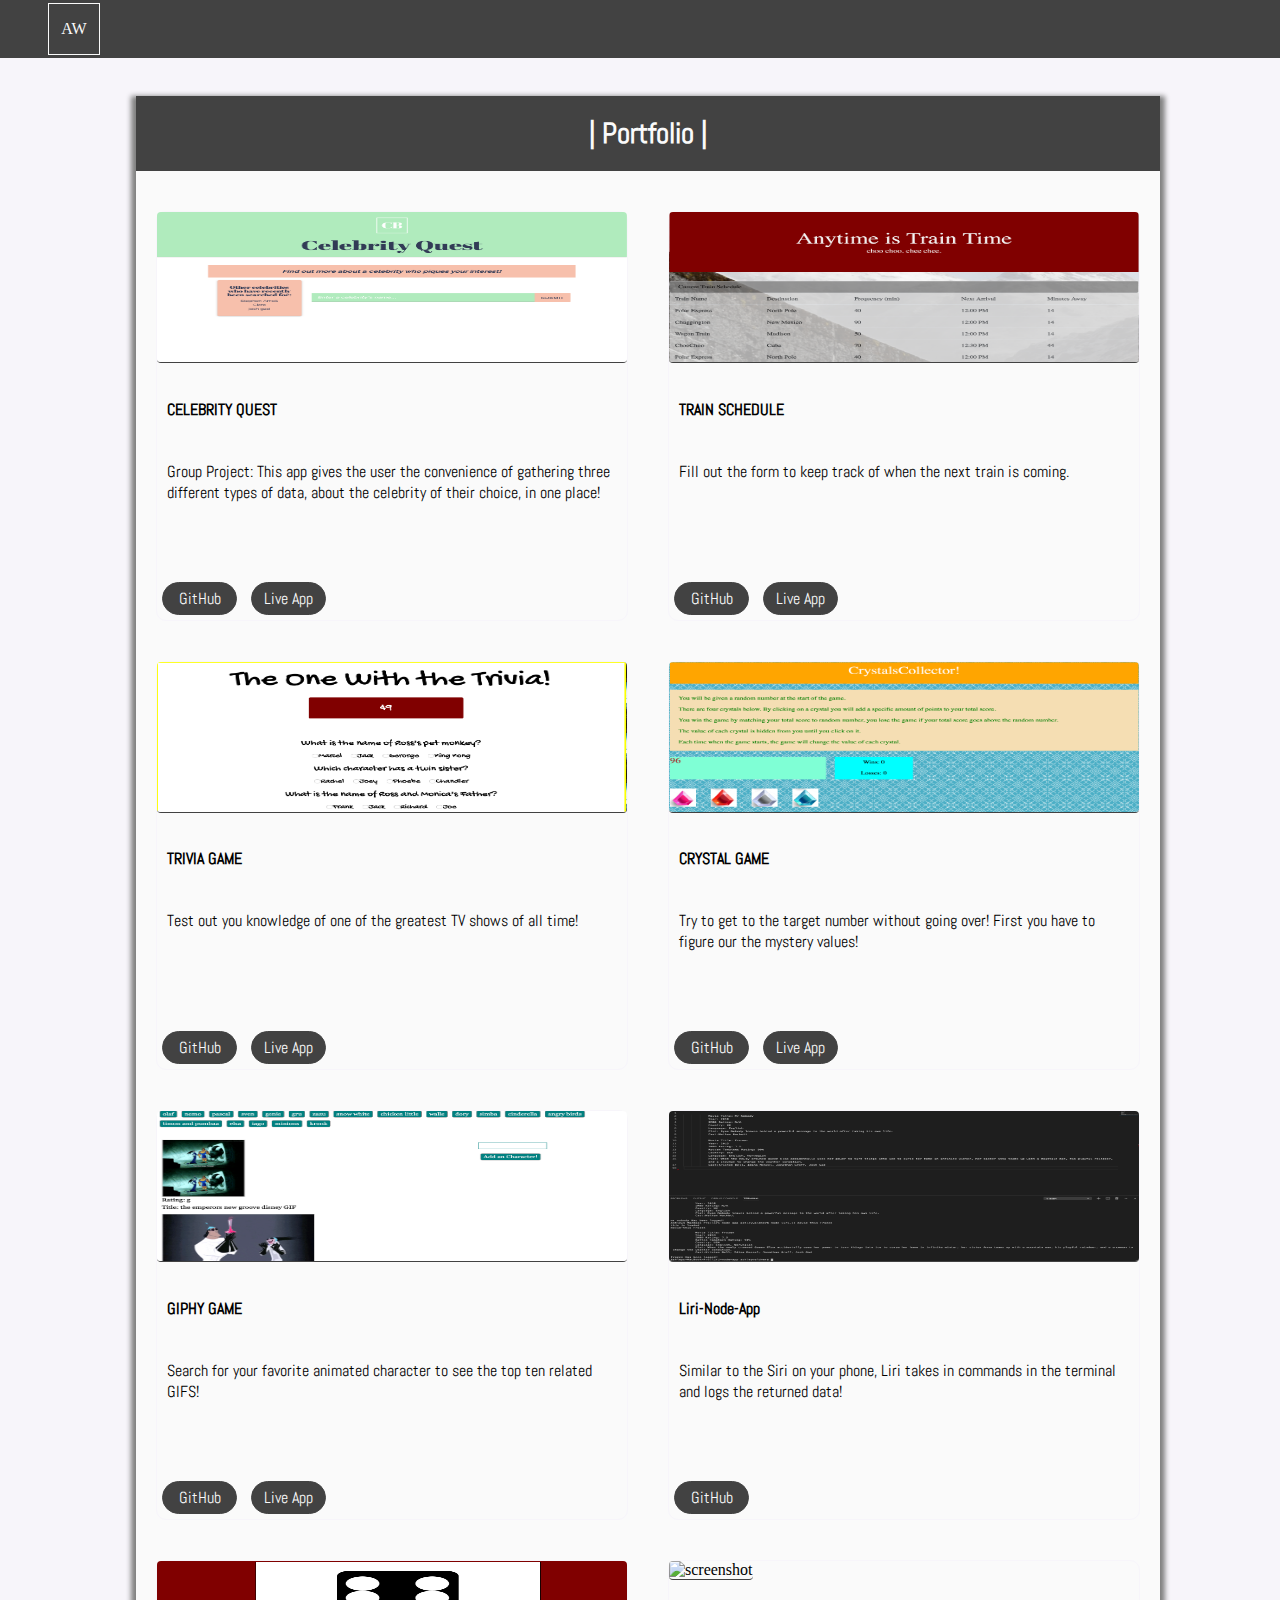
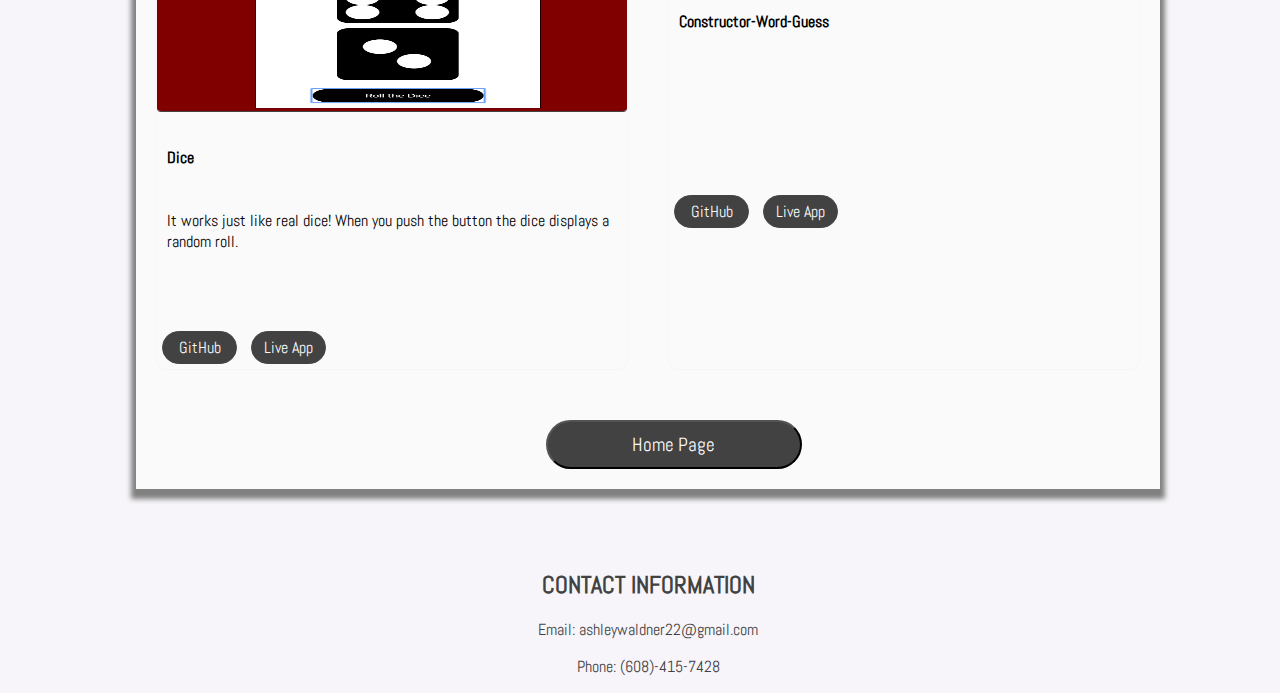
==== portfolio.html @ 5b079791 "add dice game and word guess game to portfolio" ====
<!DOCTYPE html>
<html lang="en">
<head>
    <meta charset="UTF-8">
    <meta name="viewport" content="width=device-width, initial-scale=1.0">
    <link href="https://fonts.googleapis.com/css2?family=Abel&display=swap" rel="stylesheet">
    <link rel="stylesheet" href="assets/css/mediaQuerey.css">
    <link rel="stylesheet" href="assets/css/style.css">
    <title>AW Web Desgin-Portfolio</title>
</head>
<body>
    <div id="header">
        <div id="nav">
            <div id="logo"><p>AW</p></div>
        </div>
    </div>

    <div id="main-sec">
        <div id="label-section">
            <h3>| Portfolio |</h3>
        </div>
        <div id="portfolio-section1">
            <div id="project">
                <img src="assets/images/Screen Shot 2020-04-20 at 6.16.55 PM.png" alt="screenshot" width="100%" height="150px">
                <h4>CELEBRITY QUEST</h4>
                <p>Group Project: This app gives the user the convenience of gathering three different types of data, about the celebrity of their choice, in one place!</p>
                <div id="buttons">
                  <a href="https://github.com/UW-Coding-Bootcamp-Project-1/Celebrity-Quest"><button>GitHub</button></a>
                  <a href="https://uw-coding-bootcamp-project-1.github.io/Celebrity-Quest/"><button>Live App</button></a>
                </div>
            </div>

            <div id="project">
                <img src="assets/images/train schedule.png" alt="screenshot" width="100%" height="150p">
                <h4>TRAIN SCHEDULE</h4>
                <p>Fill out the form to keep track of when the next train is coming.</p>
                <div id="buttons">
                    <a href="https://github.com/awald220/Train-Activity"><button>GitHub</button></a>
                    <a href="https://awald220.github.io/Train-Activity/"><button>Live App</button></a>
                </div>
            </div>
        </div>

        <div id="portfolio-section2">
            <div id="project">
                <img src="assets/images/trivia.png" alt="screenshot" width="100%" height="150px">
                <h4>TRIVIA GAME</h4>
                <p>Test out you knowledge of one of the greatest TV shows of all time!</p>
                <div id="buttons">
                  <a href="https://github.com/awald220/TriviaGame"><button>GitHub</button></a>
                  <a href="https://awald220.github.io/TriviaGame/"><button>Live App</button></a>
                </div>
            </div>

            <div id="project">
                <img src="assets/images/crystal game.png" alt="screenshot"width="100%" height="150px">
                <h4>CRYSTAL GAME</h4>
                <p>Try to get to the target number without going over! First you have to figure our the mystery values!</p>
                <div id="buttons">
                    <a href="https://github.com/awald220/unit-4-game"><button>GitHub</button></a>
                    <a href="https://awald220.github.io/unit-4-game/"><button>Live App</button></a>
                </div>
            </div>
        </div>

        <div id="portfolio-section3">
            <div id="project">
                <img src="assets/images/GIFS.png" alt="screenshot" width="100%" height="150px">
                <h4>GIPHY GAME</h4>
                <p>Search for your favorite animated character to see the top ten related GIFS!</p>
                <div id="buttons">
                  <a href="https://github.com/awald220/GiphyGame"><button>GitHub</button></a>
                  <a href="https://awald220.github.io/GiphyGame/"><button>Live App</button></a>
                </div>
            </div>

            <div id="project">
                <img src="assets/images/movieMovie.png" alt="screenshot" width="100%" height="150px">
                <h4>Liri-Node-App</h4>
                <p>Similar to the Siri on your phone, Liri takes in commands in the terminal and logs the returned data!</p>
                <div id="buttons">
                    <a href="https://github.com/awald220/liri-node-app"><button>GitHub</button></a>
                    
                </div>
            </div>
        </div>

        <div id="portfolio-section4">
            <div id="project">
                <img src="assets/images/dice.png" alt="screenshot" width="100%" height="150px">
                <h4>Dice</h4>
                <p>It works just like real dice! When you push the button the dice displays a random roll.</p>
                <div id="buttons">
                  <a href="https://github.com/awald220/Dice-Game"><button>GitHub</button></a>
                  <a href="https://awald220.github.io/Dice-Game/"><button>Live App</button></a>
                </div>
            </div>

            <div id="project">
                <img src="assets/images/" alt="screenshot" width="100%" height="150px">
                <h4>Constructor-Word-Guess</h4>
                <p></p>
                <div id="buttons">
                    <a href="https://github.com/awald220/Constructor-Word-Guess"><button>GitHub</button></a>
                    <a href="https://awald220.github.io/Constructor-Word-Guess/"><button>Live App</button></a>
                </div>
            </div>
        </div>

        <a href="index.html"><button id="button">Home Page</button></a>
    </div>

    <div id="footer">
        <h2>CONTACT INFORMATION</h2>
        <p>Email: ashleywaldner22@gmail.com</p>
        <p>Phone: (608)-415-7428</p>
    </div>
</body>
</html>
---- assets/css/style.css ----
body{
    width: 100%;
    background-color: #f7f5fa;
}

#header {
    display: flex;
    background-color:#424242;
    color: #FAFAFA;
    width: 100%;
    height: 60px;
    padding-right: 10px;
    margin-bottom: 3%;
    margin-top: -10px;
    margin-left: -10px;
}

#logo {
    flex: 1;
    text-align: center;
    border: 1px solid #FAFAFA;
    height: 50px;
    width: 50px;
    margin-top: 5px;
    margin-left: 50px;
    


}
#logo p {
    padding: 10px;
    padding-top: 0px;
}

#nav {
    display: flex;
}

#nav-link {
    flex: 1;
    display: flex;
    margin-top: 15px;
    margin-left: 800px;
}

ul li {
    flex: 1;
    padding: 10px;
    margin-left: 20px;
}

#main-content {
    justify-content: center;
    align-items: center;
    width: 80%;
    margin: auto;
    box-shadow: 0px 5px 5px 5px grey;
    background-color: #FAFAFA;
    margin-bottom: 80px;
}

#top-section {
    display: flex;
    background-color: #FAFAFA;
    height: 750px;
    font-family: 'Abel', sans-serif;
}

#left {
    flex: 1;
    text-align: center;
    color: #424242;
    margin: auto;
   
}

#left h1 {
    text-align: center;
}

#left p {
    text-align: center;
    font-size: larger;
}

#left button {
    border-radius: 100px;
    padding: 10px;
    width: 175px;
    background-color: #FAFAFA; 
    color: #424242;
    border: 1px solid #424242;
    margin-top: 5px;
    font-family: 'Abel', sans-serif;
    font-size: larger;
}

#right {
    flex: 1;
}

#label-section {
    background-color:#424242;
    text-align: center;
    color: #FAFAFA;
    width: 100%;
    height: 75px;
    font-family: 'Abel', sans-serif;
    font-size: 25px;
}

#label-section h3 {
    padding: 18px;
}

#about-section {
    background-color: #FAFAFA;
    margin-top: 3%;
    margin-bottom: 3%;
}

#about-section p {
    padding: 5px;
    margin: 10px;
    text-align: justify;
    font-family: 'Abel', sans-serif;
}

#link-section {
    display: flex;  
    background-color: #FAFAFA;
    font-family: 'Abel', sans-serif;
    margin: auto;
}  

#link-section img{
    margin-top: 20px;
    margin-left: 20px;
    margin-bottom: 40px;
}

#link-section p {
}

#link-section button {
    background-color: #FAFAFA; 
    color: #424242;
    border: 1px solid #424242;
    border-radius: 100px;
    padding: 8px;
    width: 85px;
    margin-left: -80px;
    font-family: 'Abel', sans-serif;
    font-size: medium;
}

#gitHub {
    flex: 1;
    margin: auto;
    padding: 20px;
    text-align: center;
}

#linkedIn {
    flex: 1;
    margin: auto;
    padding: 20px;
    text-align: center;
}

#resume {
    flex: 1;
    margin: auto;
    padding: 20px;
    text-align: center;
}

#footer {
    margin-top: 25px;
    margin-bottom: 10px;
    text-align: center;
    color: #424242;
    font-family: 'Abel', sans-serif;
}

/* ---Portfolio Page--- */

#main-sec {
    justify-content: center;
    align-items: center;
    width: 80%;
    margin: auto;
    box-shadow: 0px 5px 5px 5px grey;
    background-color: #FAFAFA;
    margin-bottom: 80px;
}

#portfolio-section1 {
    display: flex;
    margin: auto;
    margin-top: 20px;
}

#portfolio-section2 {
    display: flex;
    margin: auto;
}

#portfolio-section3 {
    display: flex;
    margin: auto;
}

#portfolio-section4 {
    display: flex;
    margin: auto;
}

#project {
    flex: 1;
    margin: 20px;
    border: 1px solid #f7f5fa;
    border-radius: 10px;
}

#project img {
    border-bottom: 1px solid #424242;
    border-radius: 4px;
}

#project h4 {
    padding: 10px;
    font-family: 'Abel', sans-serif;

}

#project p {
    padding: 10px;
    height: 90px;
    font-family: 'Abel', sans-serif;
}

#project button {
    padding: 5px;
    border-radius: 100px;
    margin: 5px;
    text-align: center;
    width: 75px;
    background-color: #424242; 
    border: 1px solid #424242;
    color: #FAFAFA;
    font-family: 'Abel', sans-serif;
    font-size: medium;
}

#button {    
    padding: 10px;
    border-radius: 100px;
    width: 25%;
    margin-top: 30px;
    margin-bottom: 20px;
    background-color: #424242;
    color: #FAFAFA;    
    font-family: 'Abel', sans-serif;
    font-size: larger; 
    margin-left: 40%;
    margin-right: 40%;
   

}
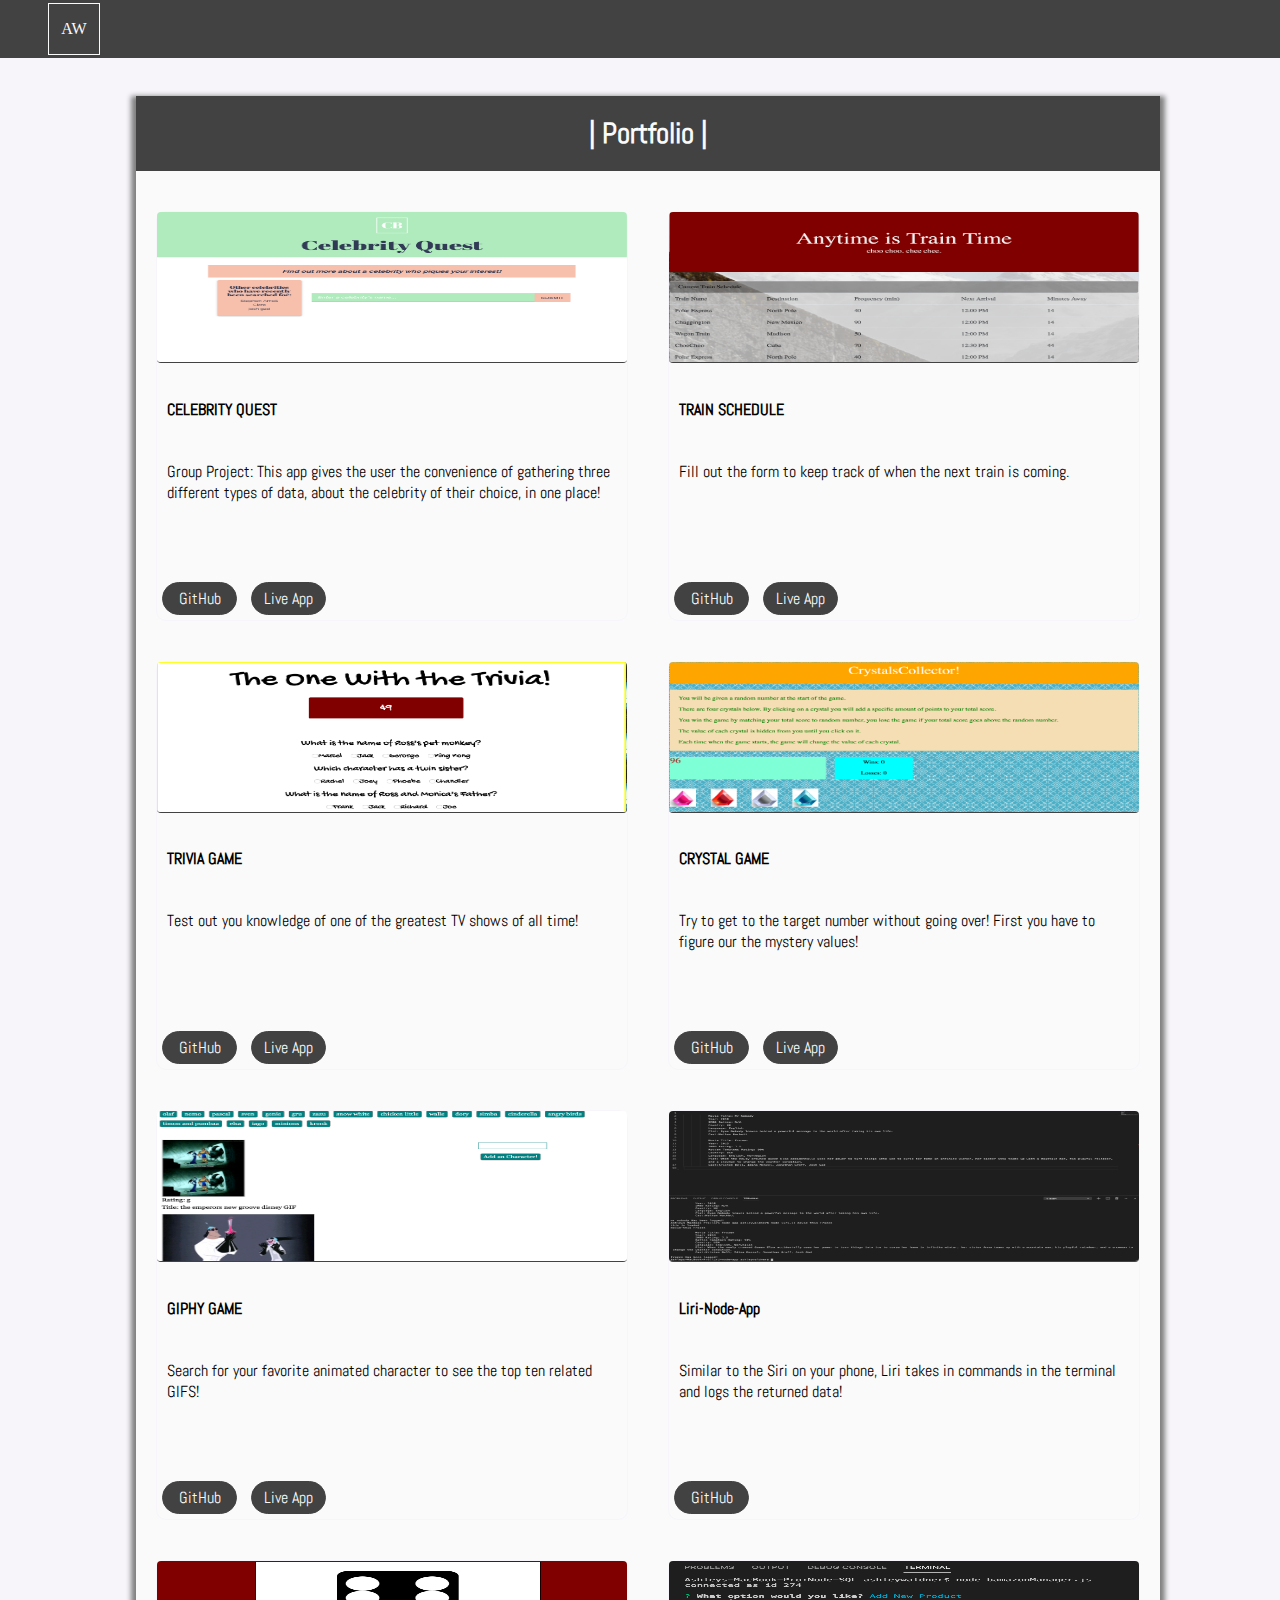
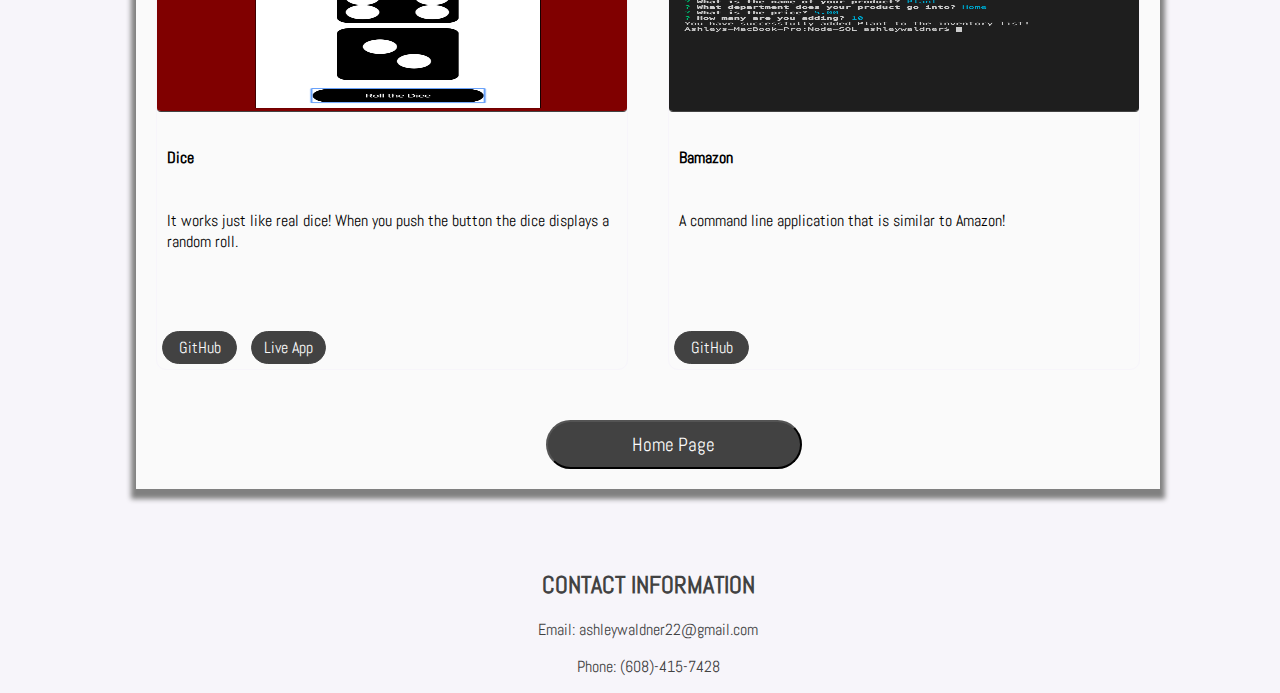
==== commit 9a10a645: "add sql app" ====
--- a/portfolio.html
+++ b/portfolio.html
@@ -95,16 +95,15 @@
                   <a href="https://awald220.github.io/Dice-Game/"><button>Live App</button></a>
                 </div>
             </div>
-
             <div id="project">
-                <img src="assets/images/" alt="screenshot" width="100%" height="150px">
-                <h4>Constructor-Word-Guess</h4>
-                <p></p>
+                <img src="assets/images/addproductManager.png" alt="screenshot" width="100%" height="150px">
+                <h4>Bamazon</h4>
+                <p>A command line application that is similar to Amazon!</p>
                 <div id="buttons">
-                    <a href="https://github.com/awald220/Constructor-Word-Guess"><button>GitHub</button></a>
-                    <a href="https://awald220.github.io/Constructor-Word-Guess/"><button>Live App</button></a>
+                  <a href="https://github.com/awald220/Node-SQL"><button>GitHub</button></a>
                 </div>
             </div>
+        
         </div>
 
         <a href="index.html"><button id="button">Home Page</button></a>
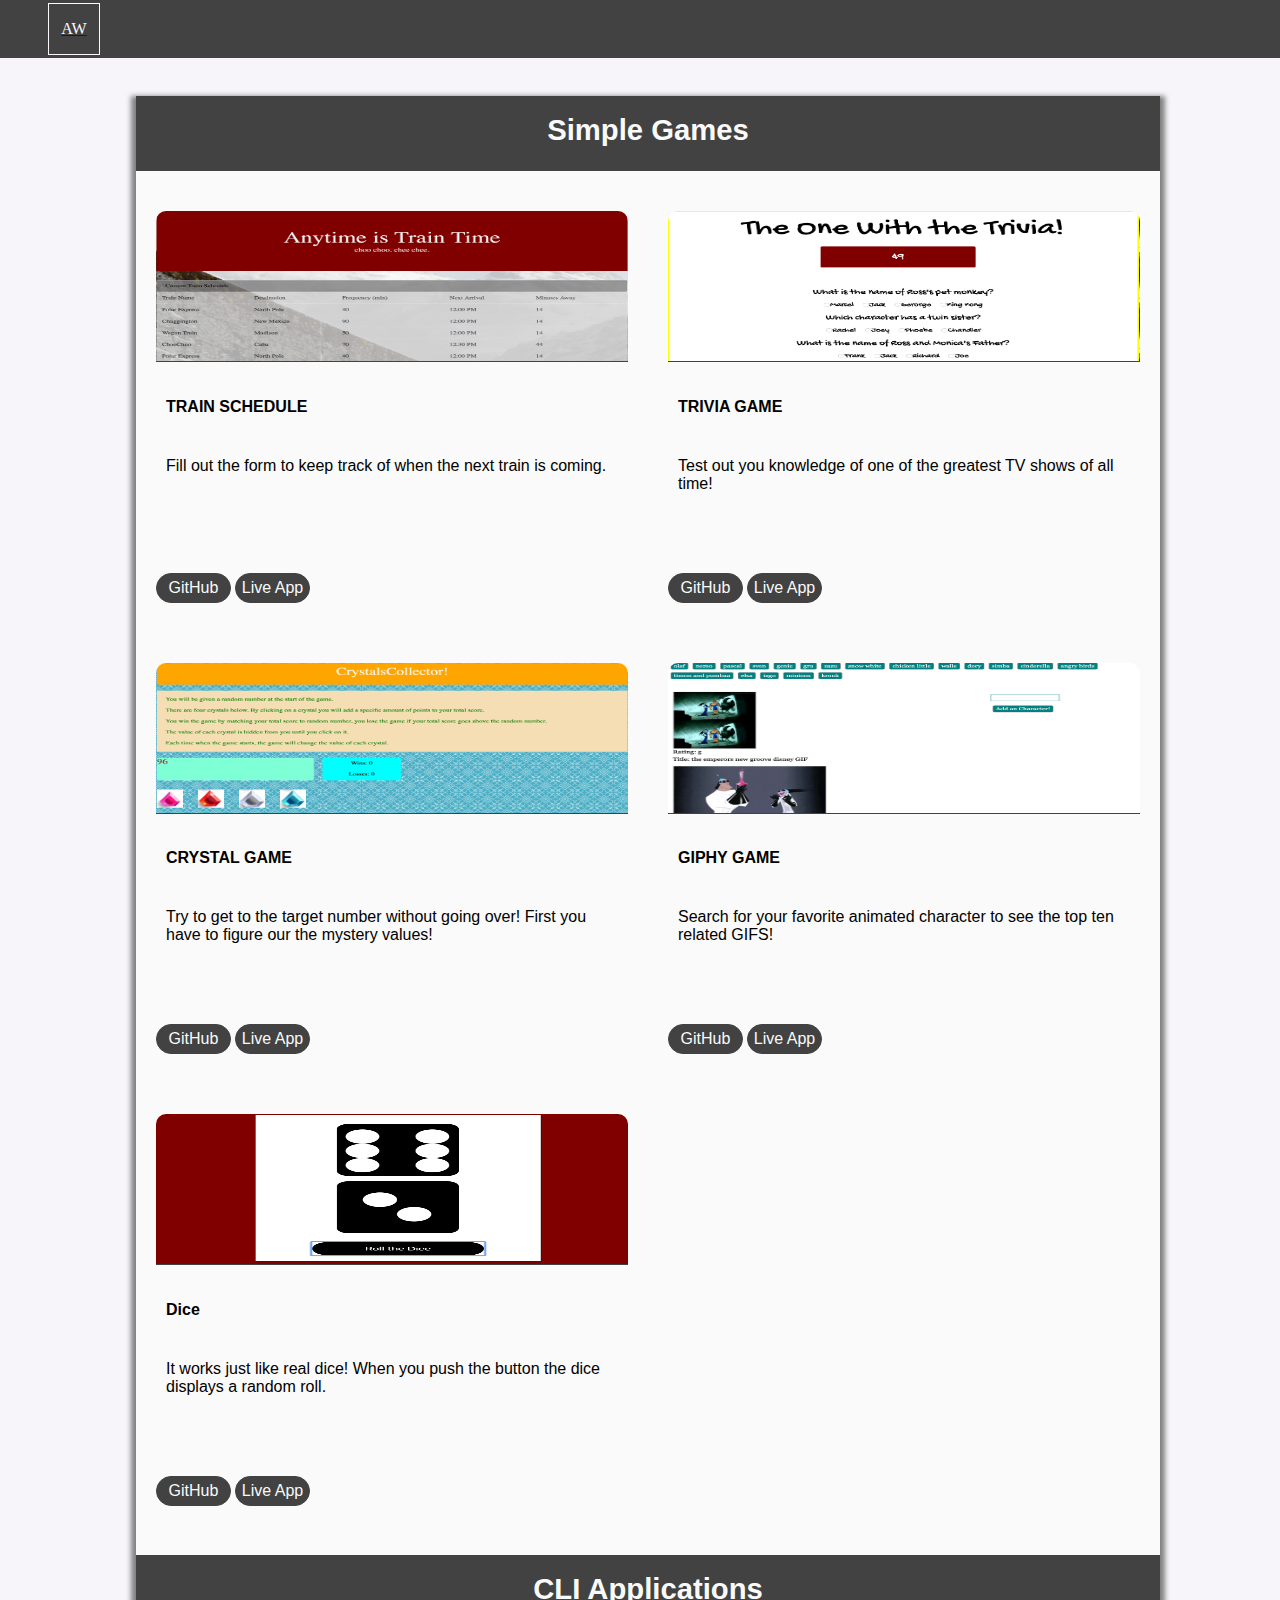
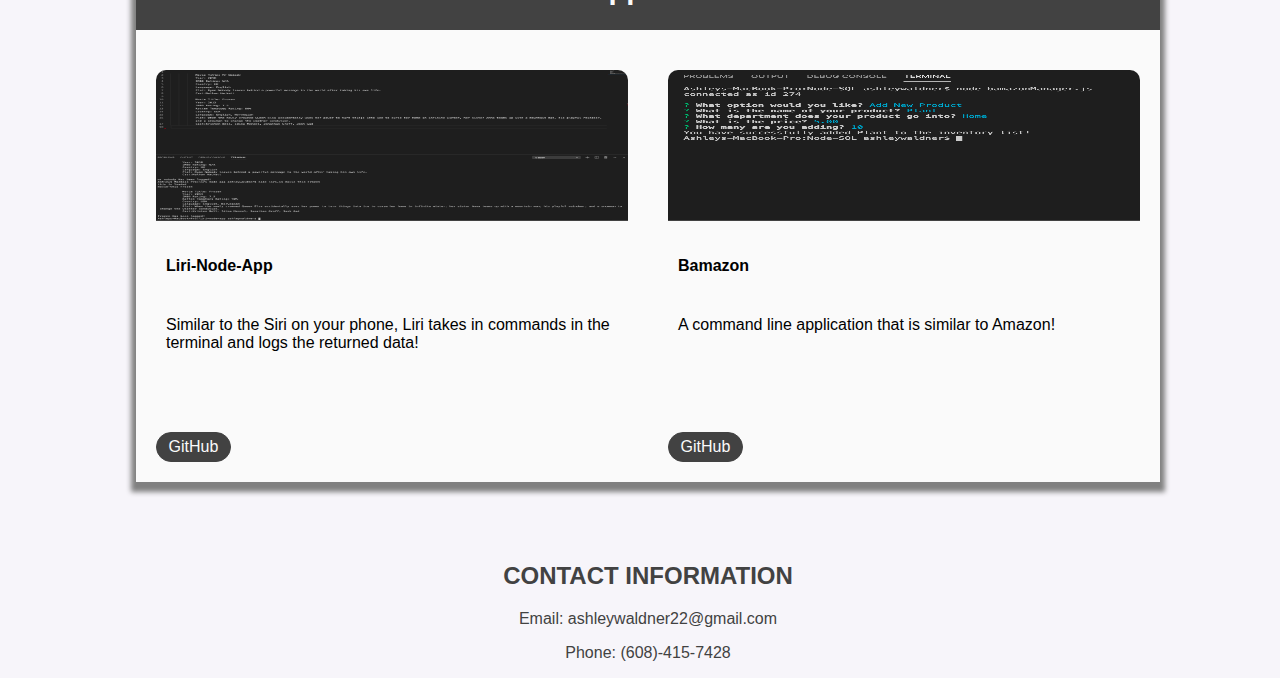
==== commit 015e28a8: "update portfolio page" ====
--- a/portfolio.html
+++ b/portfolio.html
@@ -3,33 +3,43 @@
 <head>
     <meta charset="UTF-8">
     <meta name="viewport" content="width=device-width, initial-scale=1.0">
-    <link href="https://fonts.googleapis.com/css2?family=Abel&display=swap" rel="stylesheet">
-    <link rel="stylesheet" href="assets/css/mediaQuerey.css">
     <link rel="stylesheet" href="assets/css/style.css">
-    <title>AW Web Desgin-Portfolio</title>
+    <title>AW Web Design</title>
 </head>
 <body>
     <div id="header">
         <div id="nav">
-            <div id="logo"><p>AW</p></div>
+           <a href="index.html"> <div id="logo"><p>AW</p></div></a>
         </div>
     </div>
 
-    <div id="main-sec">
-        <div id="label-section">
+    <div id="main-content">
+        <!-- <div id="label-section">
             <h3>| Portfolio |</h3>
         </div>
-        <div id="portfolio-section1">
+        <div id="about-portfolio">
+            <p>Lorem ipsum dolor sit amet, consectetur adipisicing elit. Et dolorum deleniti iusto asperiores, eos, nulla odit quae praesentium, a laboriosam nisi accusamus iure quia est cupiditate quasi animi consectetur exercitationem.</p>
+        </div> -->
+
+        <!-- <div id="label-section">
+            <h3>| Front End/Landing Pages |</h3>
+        </div>
+        <div id="portfolio-section">
             <div id="project">
-                <img src="assets/images/Screen Shot 2020-04-20 at 6.16.55 PM.png" alt="screenshot" width="100%" height="150px">
-                <h4>CELEBRITY QUEST</h4>
-                <p>Group Project: This app gives the user the convenience of gathering three different types of data, about the celebrity of their choice, in one place!</p>
+                <img src="">
+                <h4>Breneman Builders</h4>
+                <p></p>
                 <div id="buttons">
-                  <a href="https://github.com/UW-Coding-Bootcamp-Project-1/Celebrity-Quest"><button>GitHub</button></a>
-                  <a href="https://uw-coding-bootcamp-project-1.github.io/Celebrity-Quest/"><button>Live App</button></a>
+                  <a href=""><button>GitHub</button></a>
+                  <a href=""><button>Live App</button></a>
                 </div>
             </div>
+        </div> -->
 
+        <div id="label-section">
+            <h3>Simple Games</h3>
+        </div>
+        <div id="portfolio-section">
             <div id="project">
                 <img src="assets/images/train schedule.png" alt="screenshot" width="100%" height="150p">
                 <h4>TRAIN SCHEDULE</h4>
@@ -39,9 +49,7 @@
                     <a href="https://awald220.github.io/Train-Activity/"><button>Live App</button></a>
                 </div>
             </div>
-        </div>
 
-        <div id="portfolio-section2">
             <div id="project">
                 <img src="assets/images/trivia.png" alt="screenshot" width="100%" height="150px">
                 <h4>TRIVIA GAME</h4>
@@ -51,6 +59,10 @@
                   <a href="https://awald220.github.io/TriviaGame/"><button>Live App</button></a>
                 </div>
             </div>
+        </div>
+
+
+            <div id="portfolio-section">
 
             <div id="project">
                 <img src="assets/images/crystal game.png" alt="screenshot"width="100%" height="150px">
@@ -61,9 +73,7 @@
                     <a href="https://awald220.github.io/unit-4-game/"><button>Live App</button></a>
                 </div>
             </div>
-        </div>
 
-        <div id="portfolio-section3">
             <div id="project">
                 <img src="assets/images/GIFS.png" alt="screenshot" width="100%" height="150px">
                 <h4>GIPHY GAME</h4>
@@ -74,18 +84,9 @@
                 </div>
             </div>
 
-            <div id="project">
-                <img src="assets/images/movieMovie.png" alt="screenshot" width="100%" height="150px">
-                <h4>Liri-Node-App</h4>
-                <p>Similar to the Siri on your phone, Liri takes in commands in the terminal and logs the returned data!</p>
-                <div id="buttons">
-                    <a href="https://github.com/awald220/liri-node-app"><button>GitHub</button></a>
-                    
-                </div>
-            </div>
         </div>
 
-        <div id="portfolio-section4">
+        <div id="portfolio-section">
             <div id="project">
                 <img src="assets/images/dice.png" alt="screenshot" width="100%" height="150px">
                 <h4>Dice</h4>
@@ -95,6 +96,25 @@
                   <a href="https://awald220.github.io/Dice-Game/"><button>Live App</button></a>
                 </div>
             </div>
+
+            <div id="project"></div>
+        </div>
+
+        <div id="label-section">
+            <h3>CLI Applications</h3>
+        </div>
+
+        <div id="portfolio-section">
+
+            <div id="project">
+                <img src="assets/images/movieMovie.png" alt="screenshot" width="100%" height="150px">
+                <h4>Liri-Node-App</h4>
+                <p>Similar to the Siri on your phone, Liri takes in commands in the terminal and logs the returned data!</p>
+                <div id="buttons">
+                    <a href="https://github.com/awald220/liri-node-app"><button>GitHub</button></a>
+                </div>
+            </div>
+
             <div id="project">
                 <img src="assets/images/addproductManager.png" alt="screenshot" width="100%" height="150px">
                 <h4>Bamazon</h4>
@@ -103,10 +123,10 @@
                   <a href="https://github.com/awald220/Node-SQL"><button>GitHub</button></a>
                 </div>
             </div>
-        
         </div>
 
-        <a href="index.html"><button id="button">Home Page</button></a>
+
+        
     </div>
 
     <div id="footer">
--- a/assets/css/style.css
+++ b/assets/css/style.css
@@ -28,6 +28,7 @@
 
 }
 #logo p {
+    color: #FAFAFA;
     padding: 10px;
     padding-top: 0px;
 }
@@ -195,6 +196,12 @@
     margin-bottom: 80px;
 }
 
+#portfolio-section{
+    display: flex;
+    margin: auto;
+    margin-top: 20px;
+}
+
 #portfolio-section1 {
     display: flex;
     margin: auto;
@@ -219,13 +226,13 @@
 #project {
     flex: 1;
     margin: 20px;
-    border: 1px solid #f7f5fa;
     border-radius: 10px;
 }
 
 #project img {
     border-bottom: 1px solid #424242;
-    border-radius: 4px;
+    border-top-left-radius: 10px;
+    border-top-right-radius: 10px;
 }
 
 #project h4 {
@@ -242,8 +249,9 @@
 
 #project button {
     padding: 5px;
-    border-radius: 100px;
-    margin: 5px;
+    width: 90%;
+    border-radius: 100px;
+    margin: auto;
     text-align: center;
     width: 75px;
     background-color: #424242; 
@@ -253,18 +261,22 @@
     font-size: medium;
 }
 
-#button {    
-    padding: 10px;
-    border-radius: 100px;
-    width: 25%;
+#button {
+    width: 90%;
+    margin: auto;
+}
+
+#button button{   
+    padding: 10px;
+    border-radius: 100px;
     margin-top: 30px;
     margin-bottom: 20px;
     background-color: #424242;
     color: #FAFAFA;    
     font-family: 'Abel', sans-serif;
     font-size: larger; 
-    margin-left: 40%;
-    margin-right: 40%;
+    margin-left: 5%;
+
    
 
 }
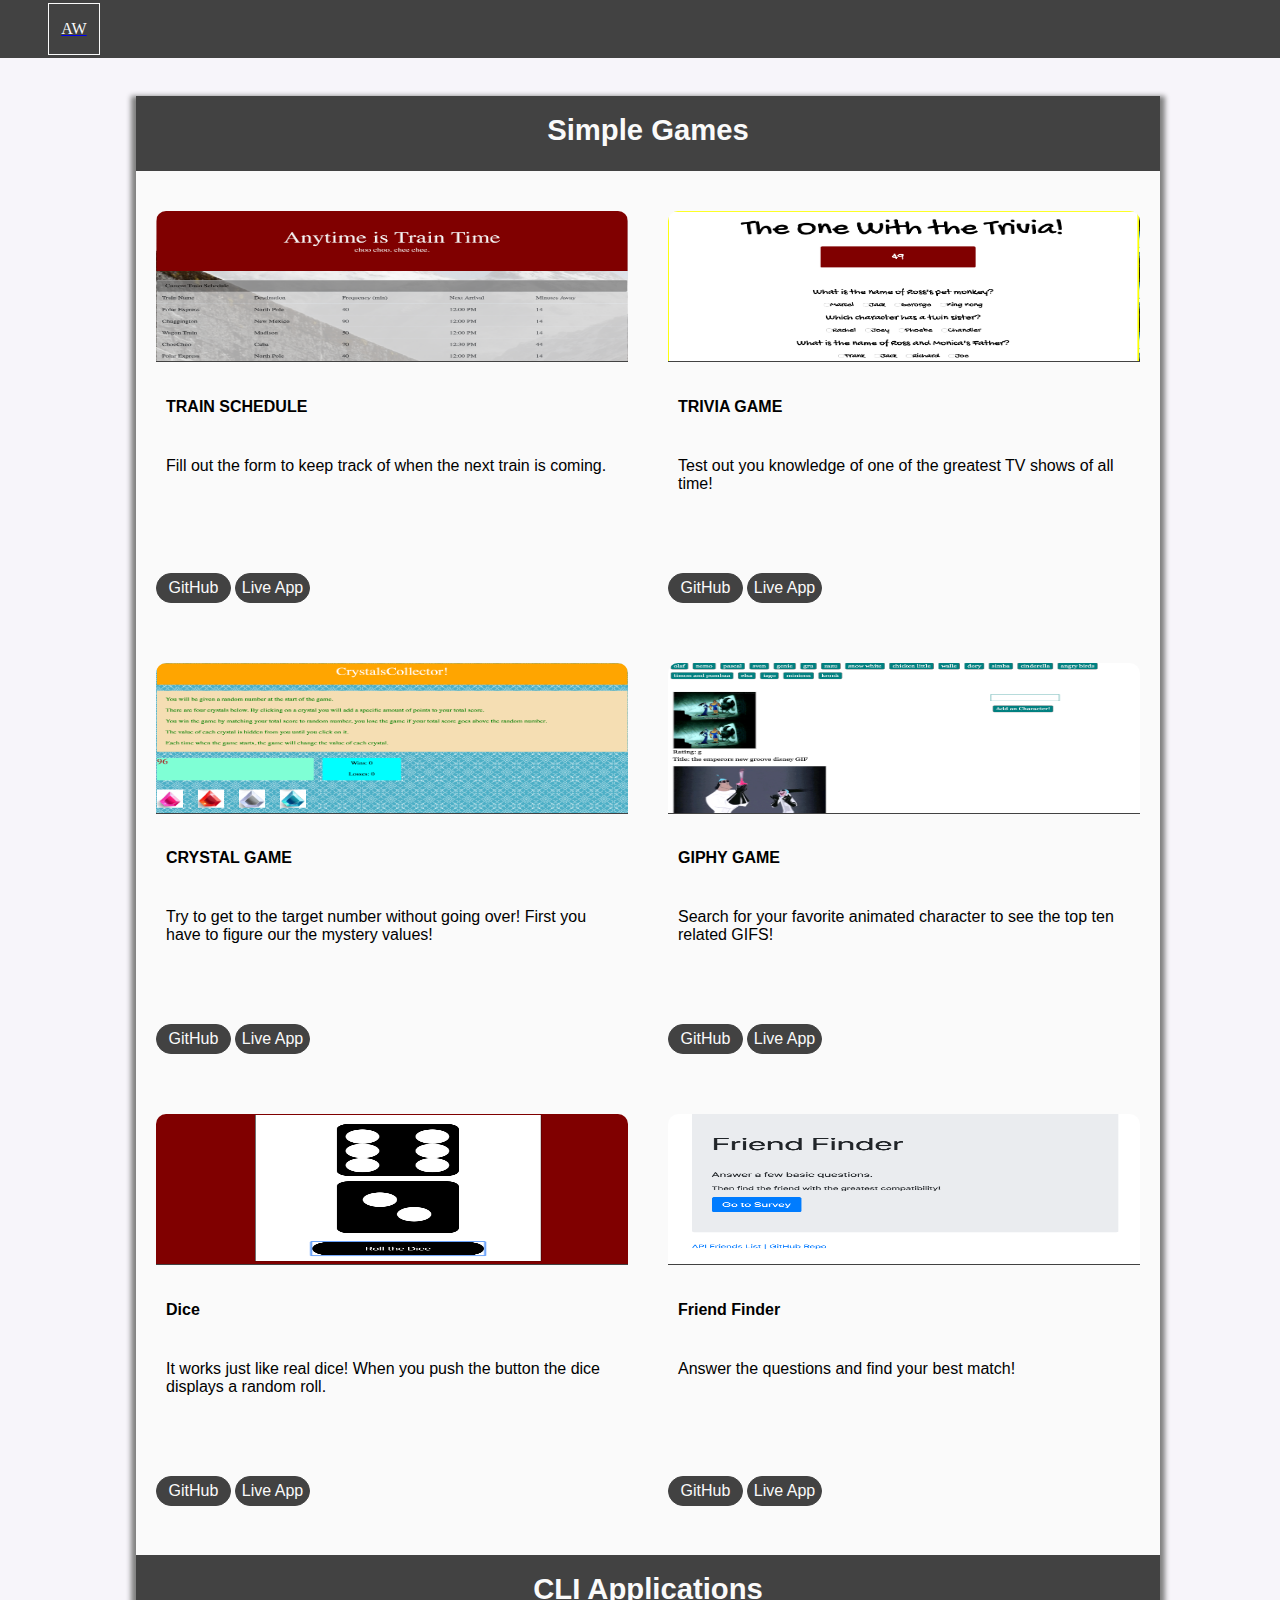
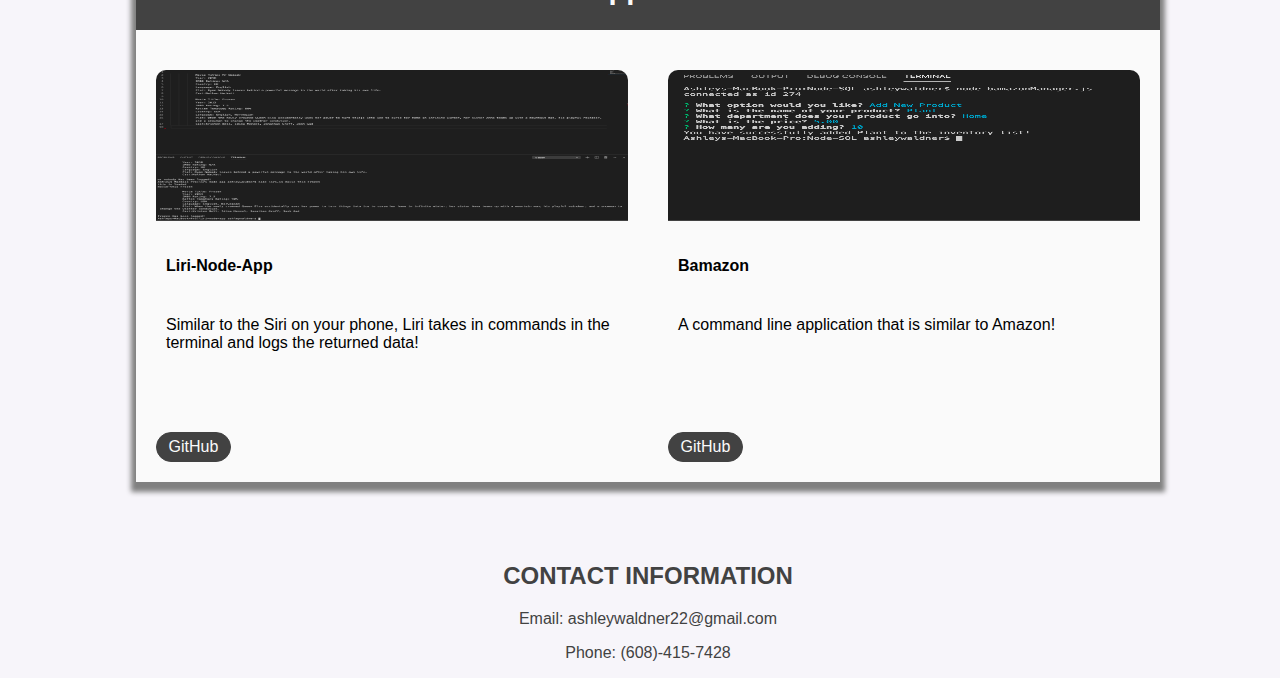
==== commit b8688b95: "add friend finder to portfolio" ====
--- a/portfolio.html
+++ b/portfolio.html
@@ -97,7 +97,15 @@
                 </div>
             </div>
 
-            <div id="project"></div>
+            <div id="project">
+                <img src="assets/images/friend.png" alt="screenshot" width="100%" height="150px">
+                <h4>Friend Finder</h4>
+                <p>Answer the questions and find your best match!</p>
+                <div id="buttons">
+                  <a href="https://github.com/awald220/Friend-Finder"><button>GitHub</button></a>
+                  <a href="https://peaceful-plateau-74918.herokuapp.com/"><button>Live App</button></a>
+                </div>
+            </div>
         </div>
 
         <div id="label-section">
--- a/assets/css/style.css
+++ b/assets/css/style.css
@@ -29,6 +29,7 @@
 }
 #logo p {
     color: #FAFAFA;
+    text-decoration: #FAFAFA;
     padding: 10px;
     padding-top: 0px;
 }
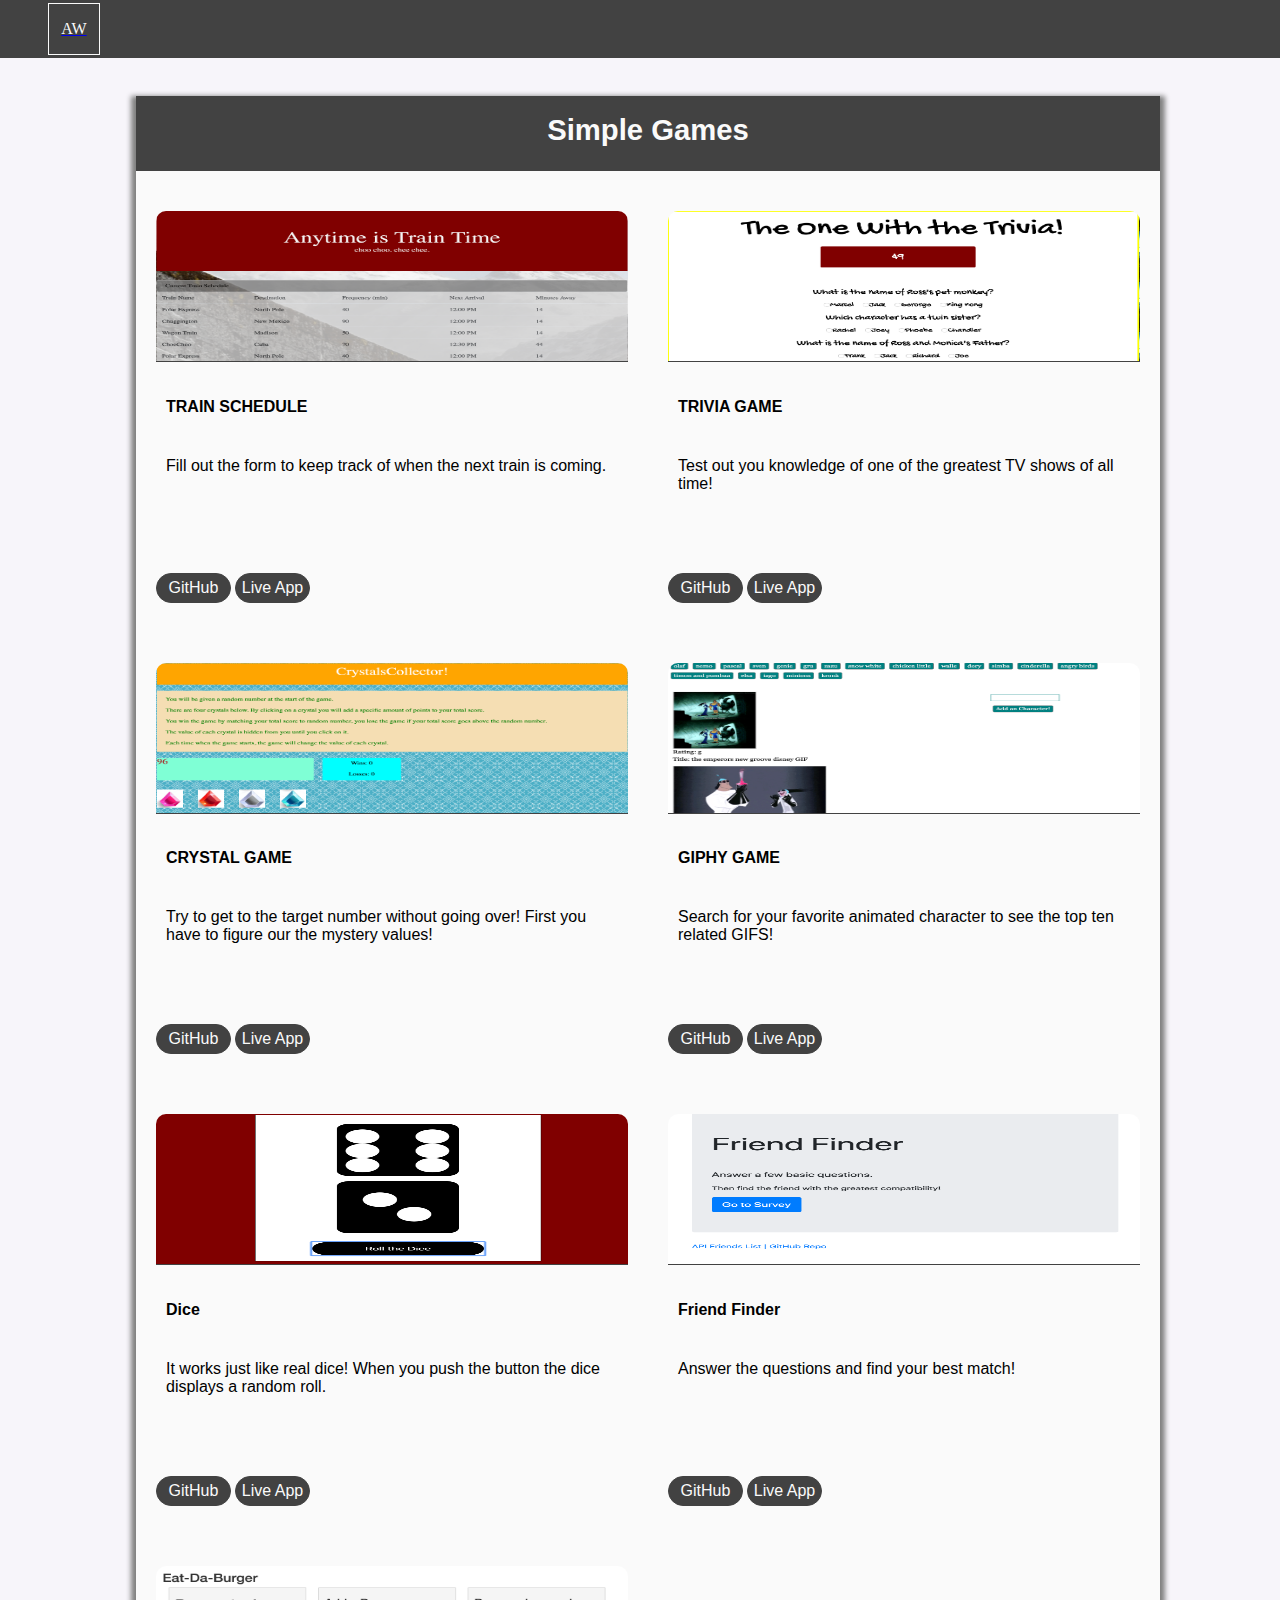
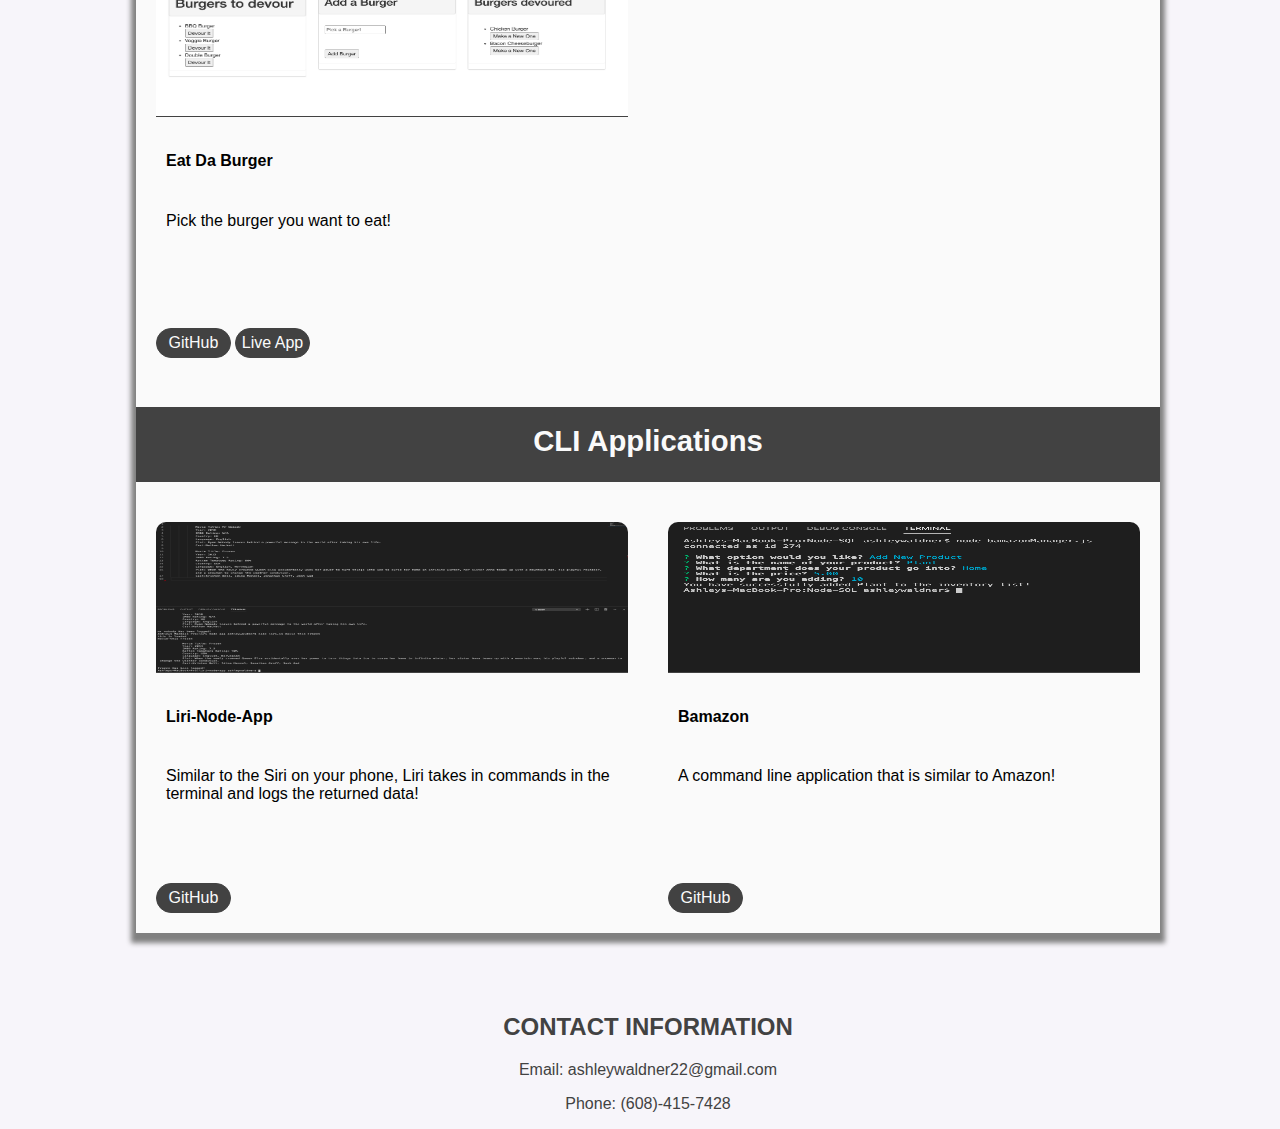
==== commit a1b9d337: "add burger app" ====
--- a/portfolio.html
+++ b/portfolio.html
@@ -62,7 +62,7 @@
         </div>
 
 
-            <div id="portfolio-section">
+        <div id="portfolio-section">
 
             <div id="project">
                 <img src="assets/images/crystal game.png" alt="screenshot"width="100%" height="150px">
@@ -108,6 +108,30 @@
             </div>
         </div>
 
+        <div id="portfolio-section">
+
+            <div id="project">
+                <img src="assets/images/burger.png" alt="screenshot"width="100%" height="150px">
+                <h4>Eat Da Burger</h4>
+                <p>Pick the burger you want to eat!</p>
+                <div id="buttons">
+                    <a href="https://github.com/awald220/burger"><button>GitHub</button></a>
+                    <a href="https://safe-retreat-23802.herokuapp.com/index"><button>Live App</button></a>
+                </div>
+            </div>
+
+            <div id="project">
+                <!-- <img src="" alt="screenshot" width="100%" height="150px">
+                <h4></h4>
+                <p></p>
+                <div id="buttons">
+                  <a href=""><button>GitHub</button></a>
+                  <a href=""><button>Live App</button></a>
+                </div> -->
+            </div>
+
+        </div>
+
         <div id="label-section">
             <h3>CLI Applications</h3>
         </div>
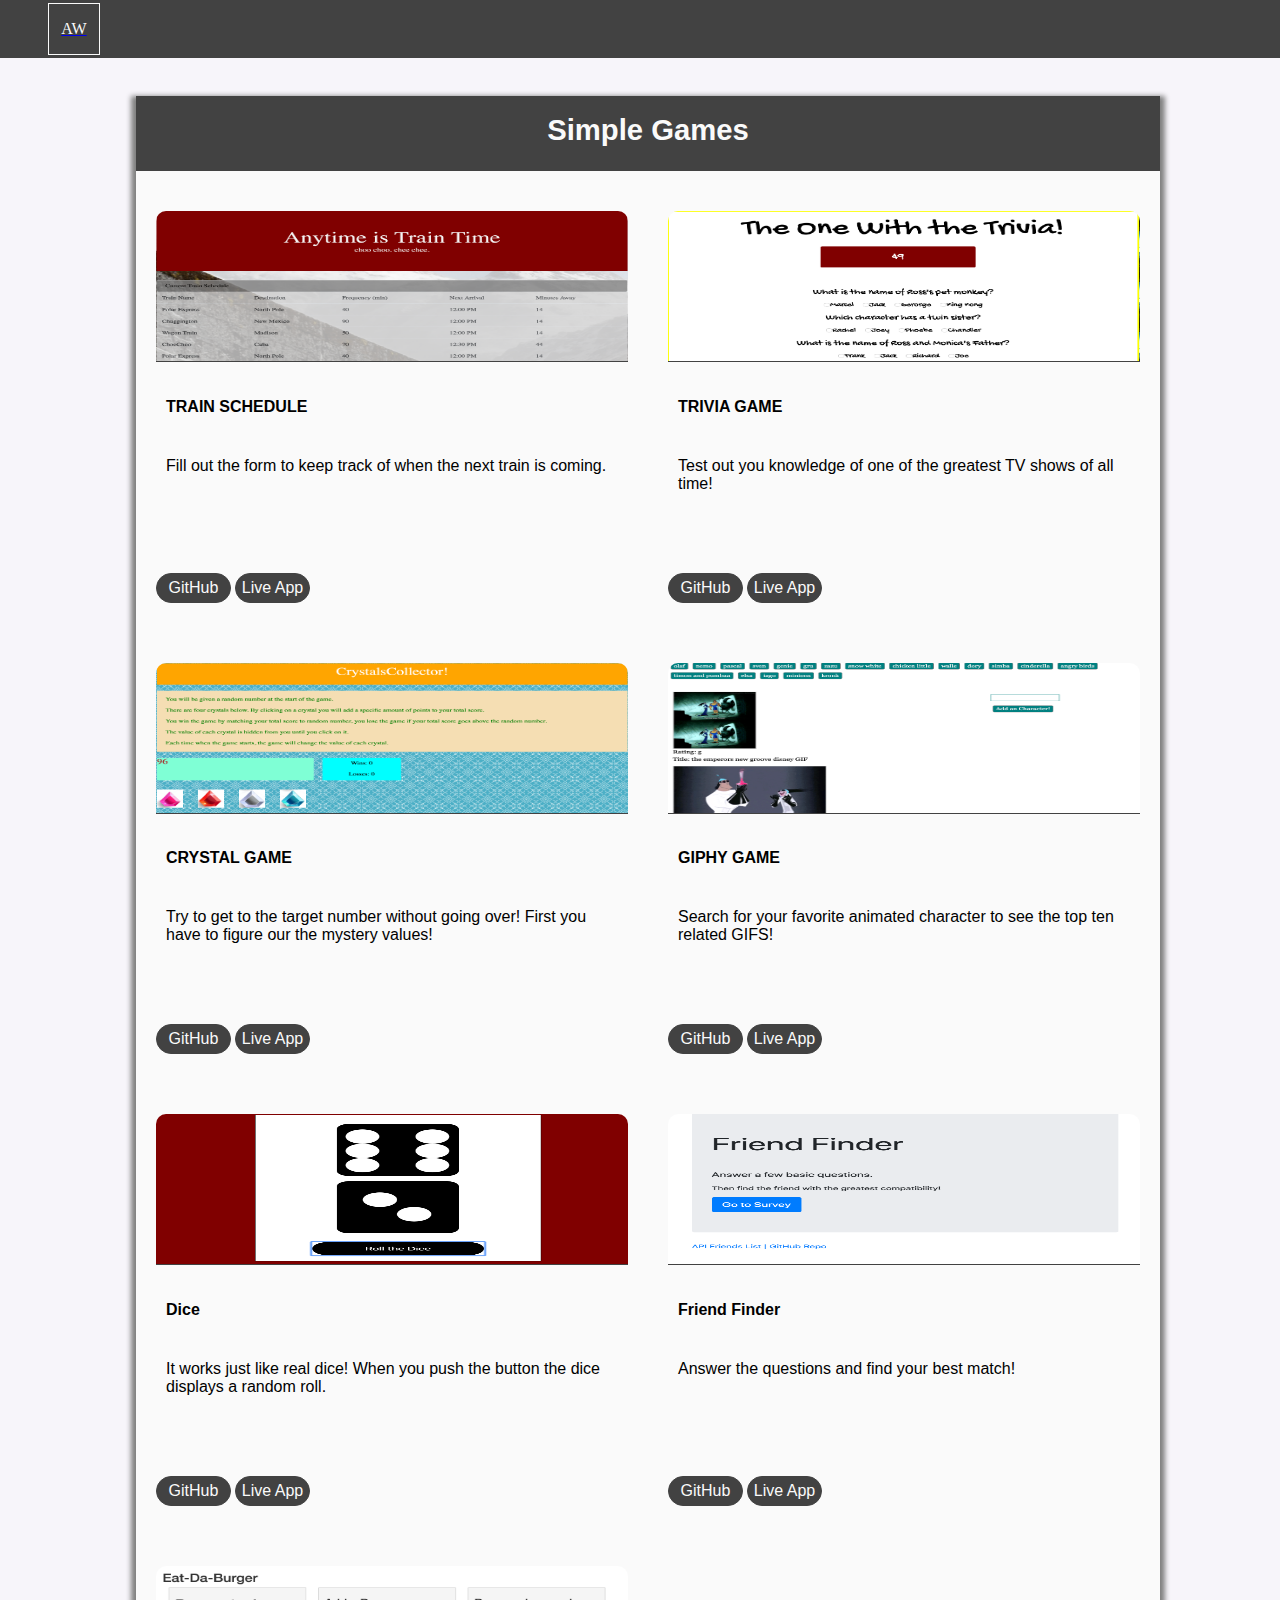
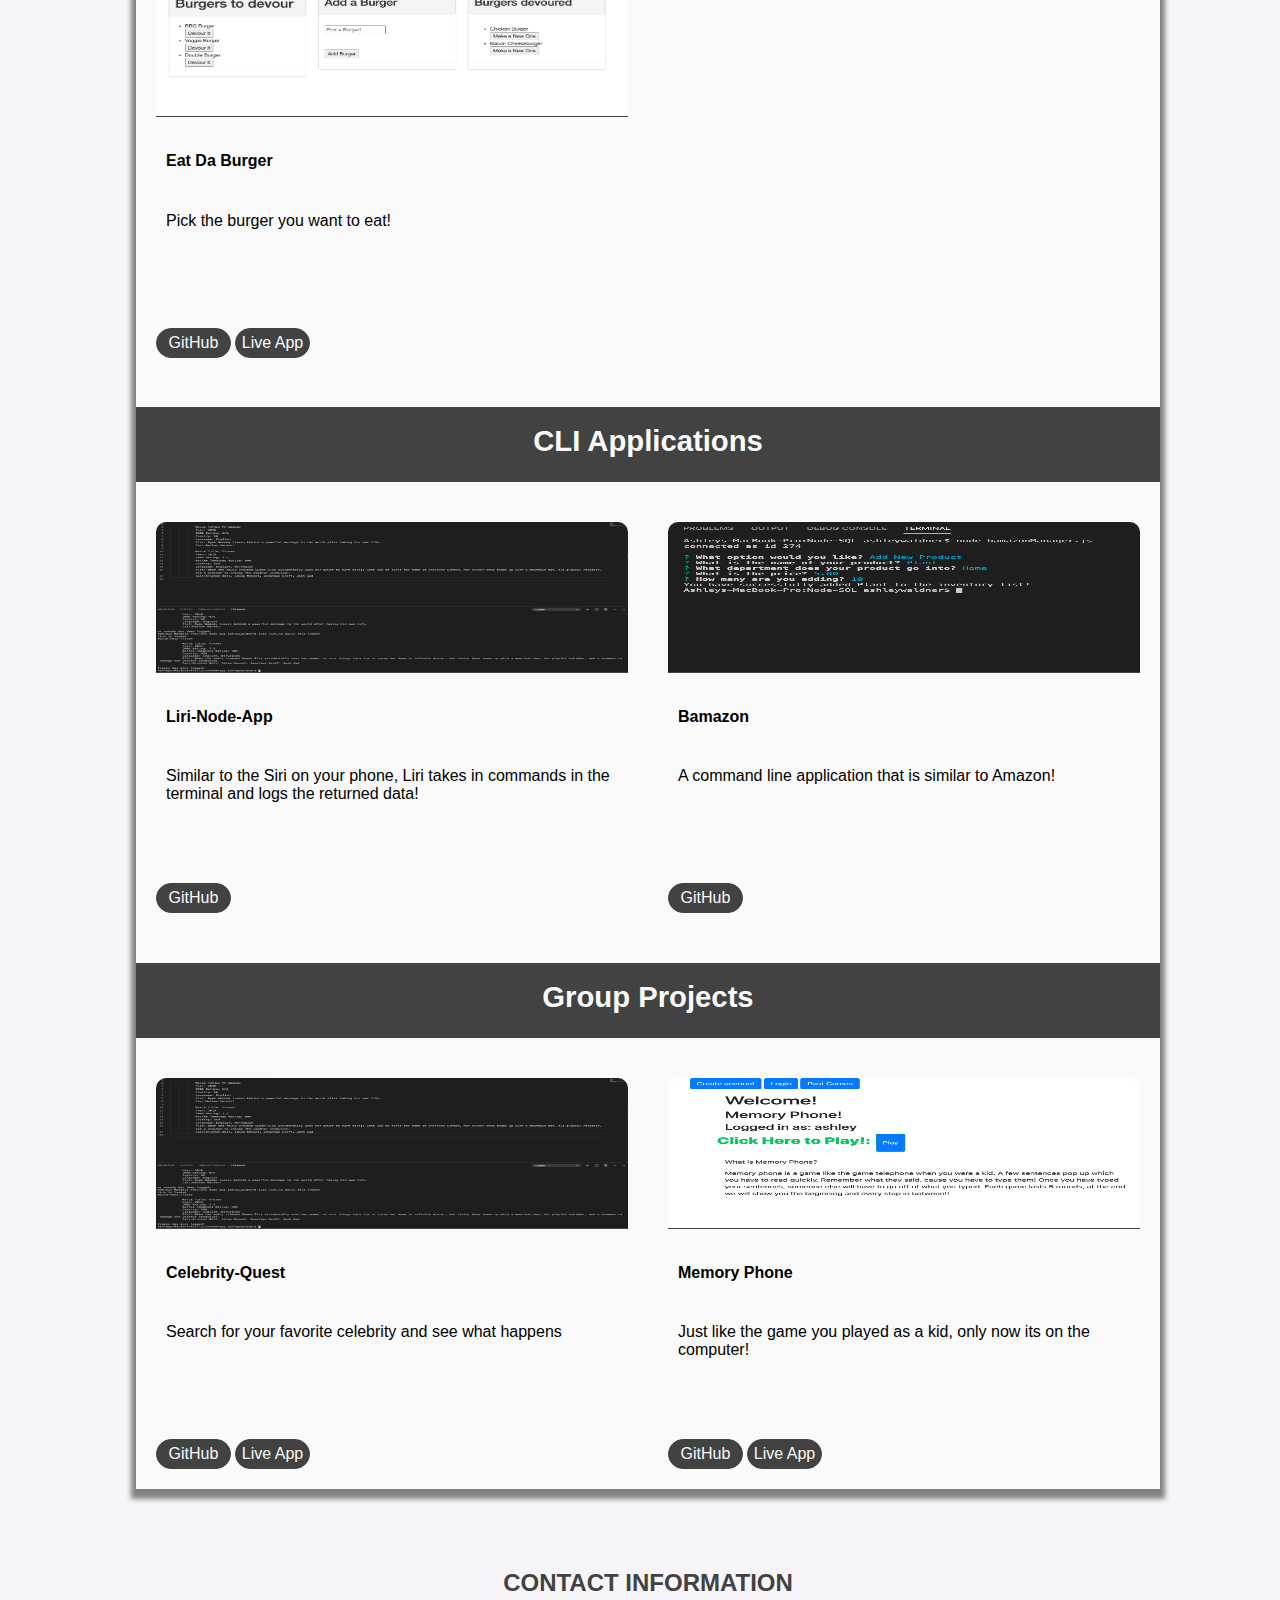
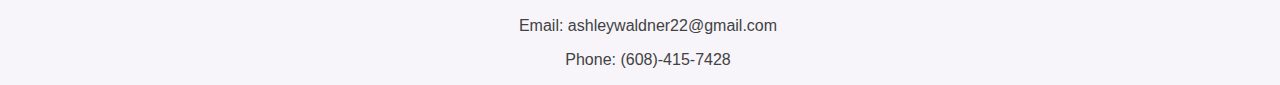
==== commit 6bde3f1a: "add projects to portfolio" ====
--- a/portfolio.html
+++ b/portfolio.html
@@ -157,6 +157,33 @@
             </div>
         </div>
 
+        <div id="label-section">
+            <h3>Group Projects</h3>
+        </div>
+
+        <div id="portfolio-section">
+
+            <div id="project">
+                <img src="assets/images/movieMovie.png" alt="screenshot" width="100%" height="150px">
+                <h4>Celebrity-Quest</h4>
+                <p>Search for your favorite celebrity and see what happens </p>
+                <div id="buttons">
+                    <a href="https://github.com/awald220/Celebrity-Quest"><button>GitHub</button></a>
+                    <a href="https://awald220.github.io/Celebrity-Quest/"><button>Live App</button></a>
+                </div>
+            </div>
+
+            <div id="project">
+                <img src="assets/images/memoryPhone.png" alt="screenshot" width="100%" height="150px">
+                <h4>Memory Phone</h4>
+                <p>Just like the game you played as a kid, only now its on the computer!</p>
+                <div id="buttons">
+                  <a href="https://github.com/awald220/project_02_fork"><button>GitHub</button></a>
+                  <a href="https://secure-ocean-13239.herokuapp.com/"><button>Live App</button></a>
+                </div>
+            </div>
+        </div>
+
 
         
     </div>
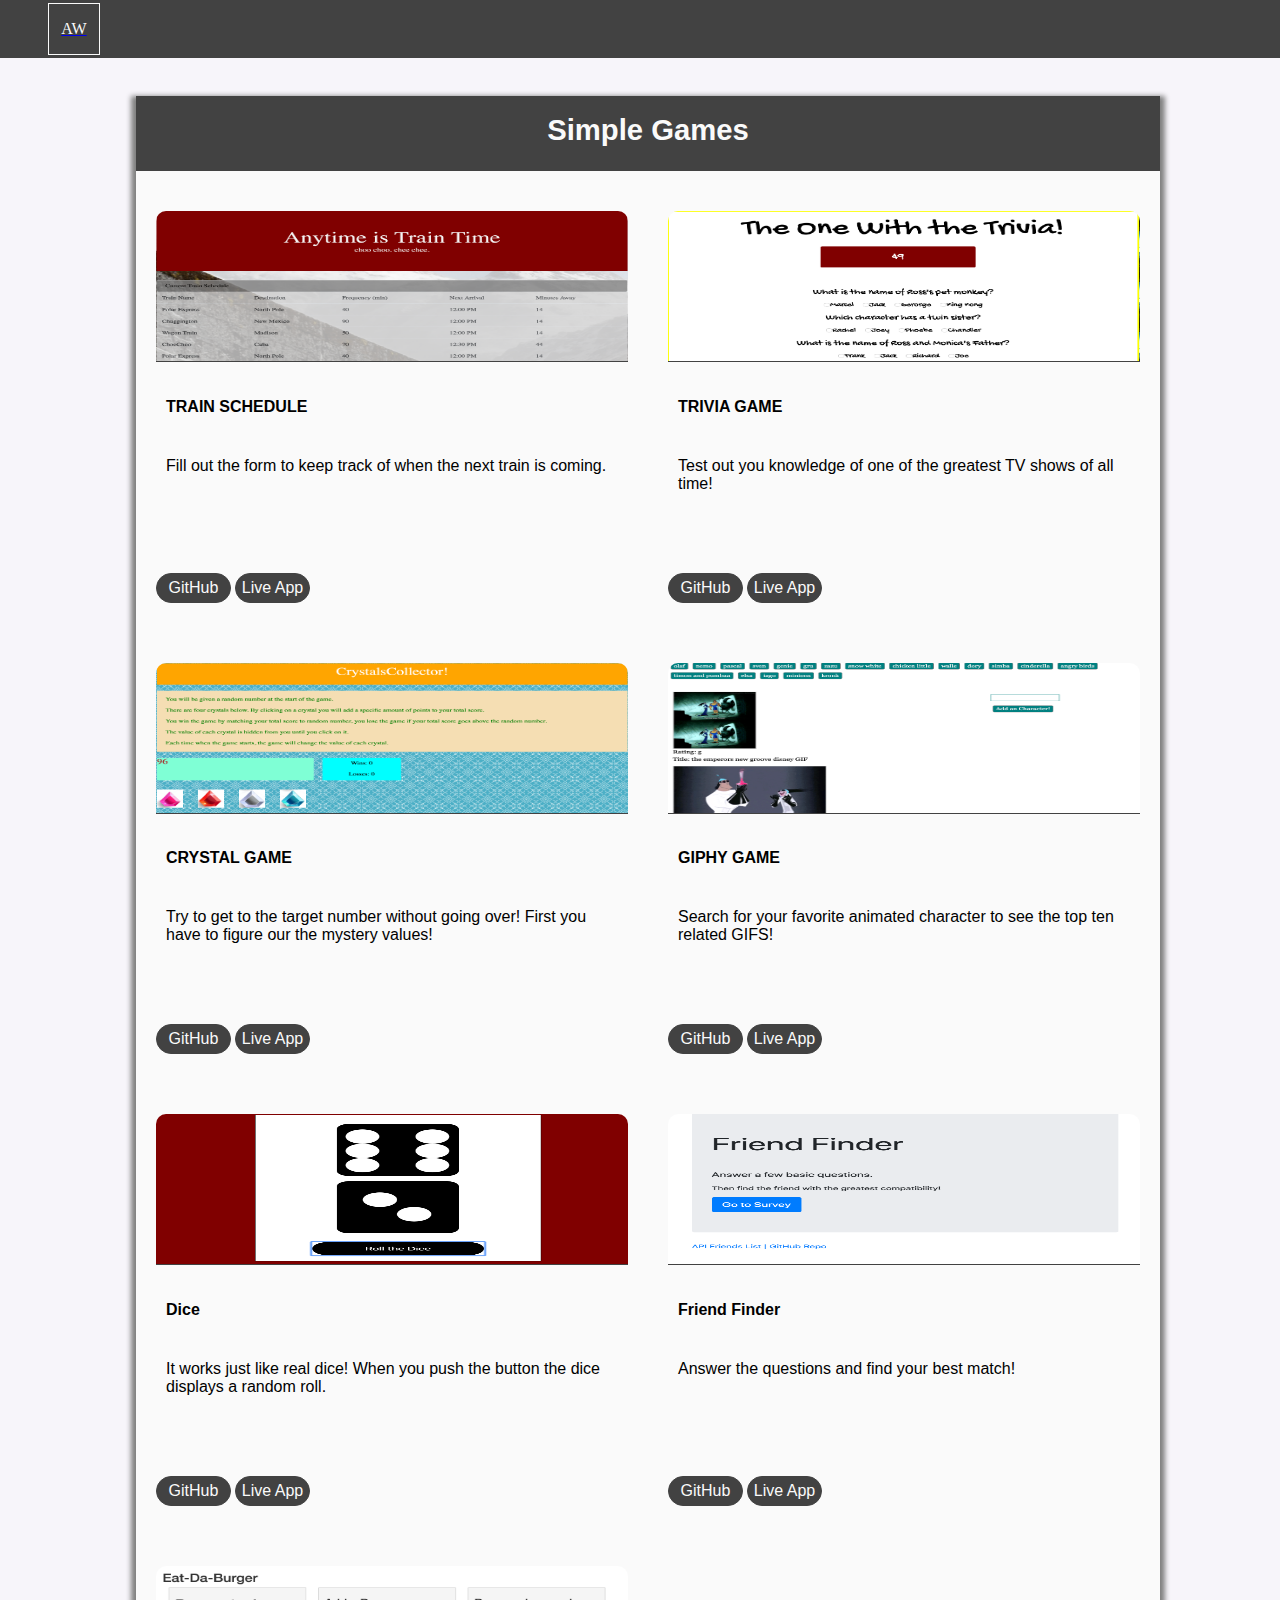
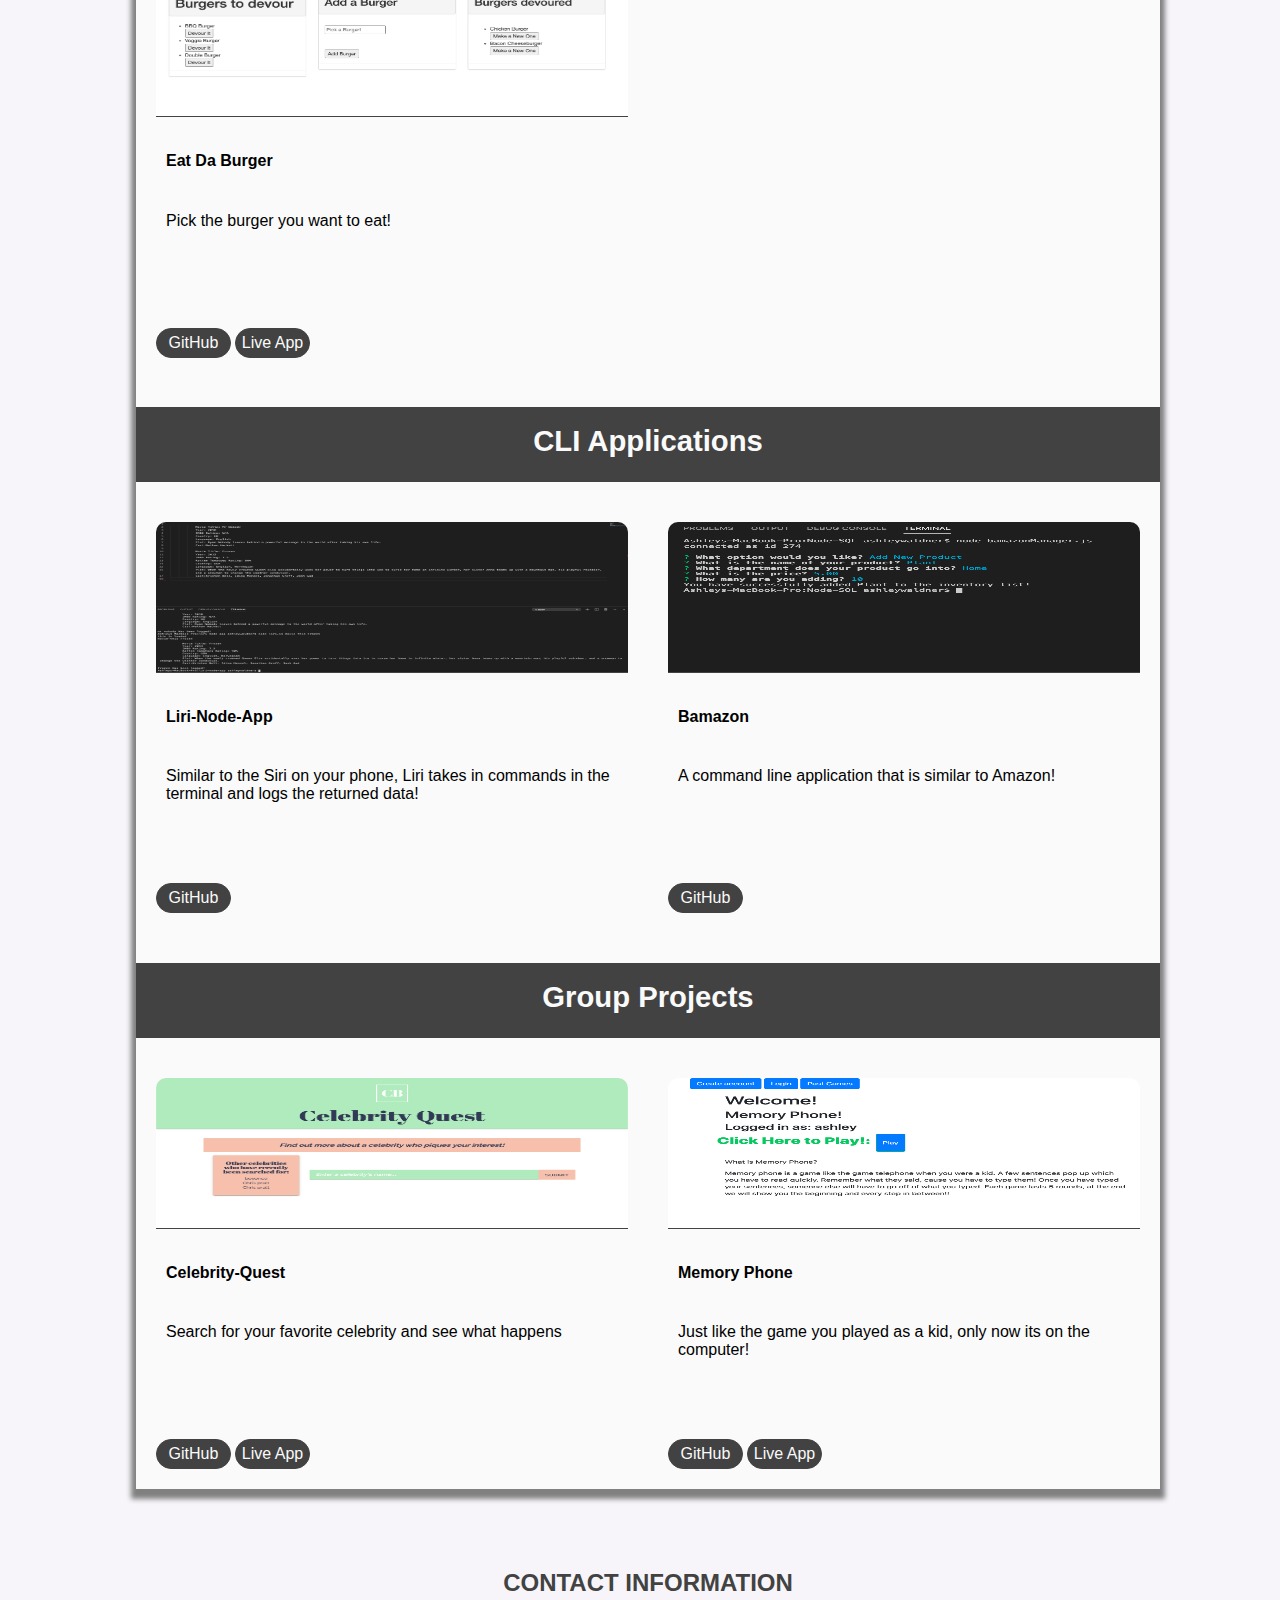
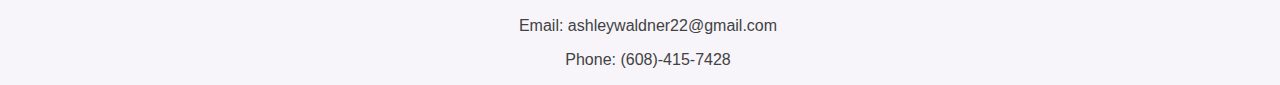
==== commit 64b7a253: "change image" ====
--- a/portfolio.html
+++ b/portfolio.html
@@ -164,7 +164,7 @@
         <div id="portfolio-section">
 
             <div id="project">
-                <img src="assets/images/movieMovie.png" alt="screenshot" width="100%" height="150px">
+                <img src="assets/images/celebrityQuest.png" alt="screenshot" width="100%" height="150px">
                 <h4>Celebrity-Quest</h4>
                 <p>Search for your favorite celebrity and see what happens </p>
                 <div id="buttons">
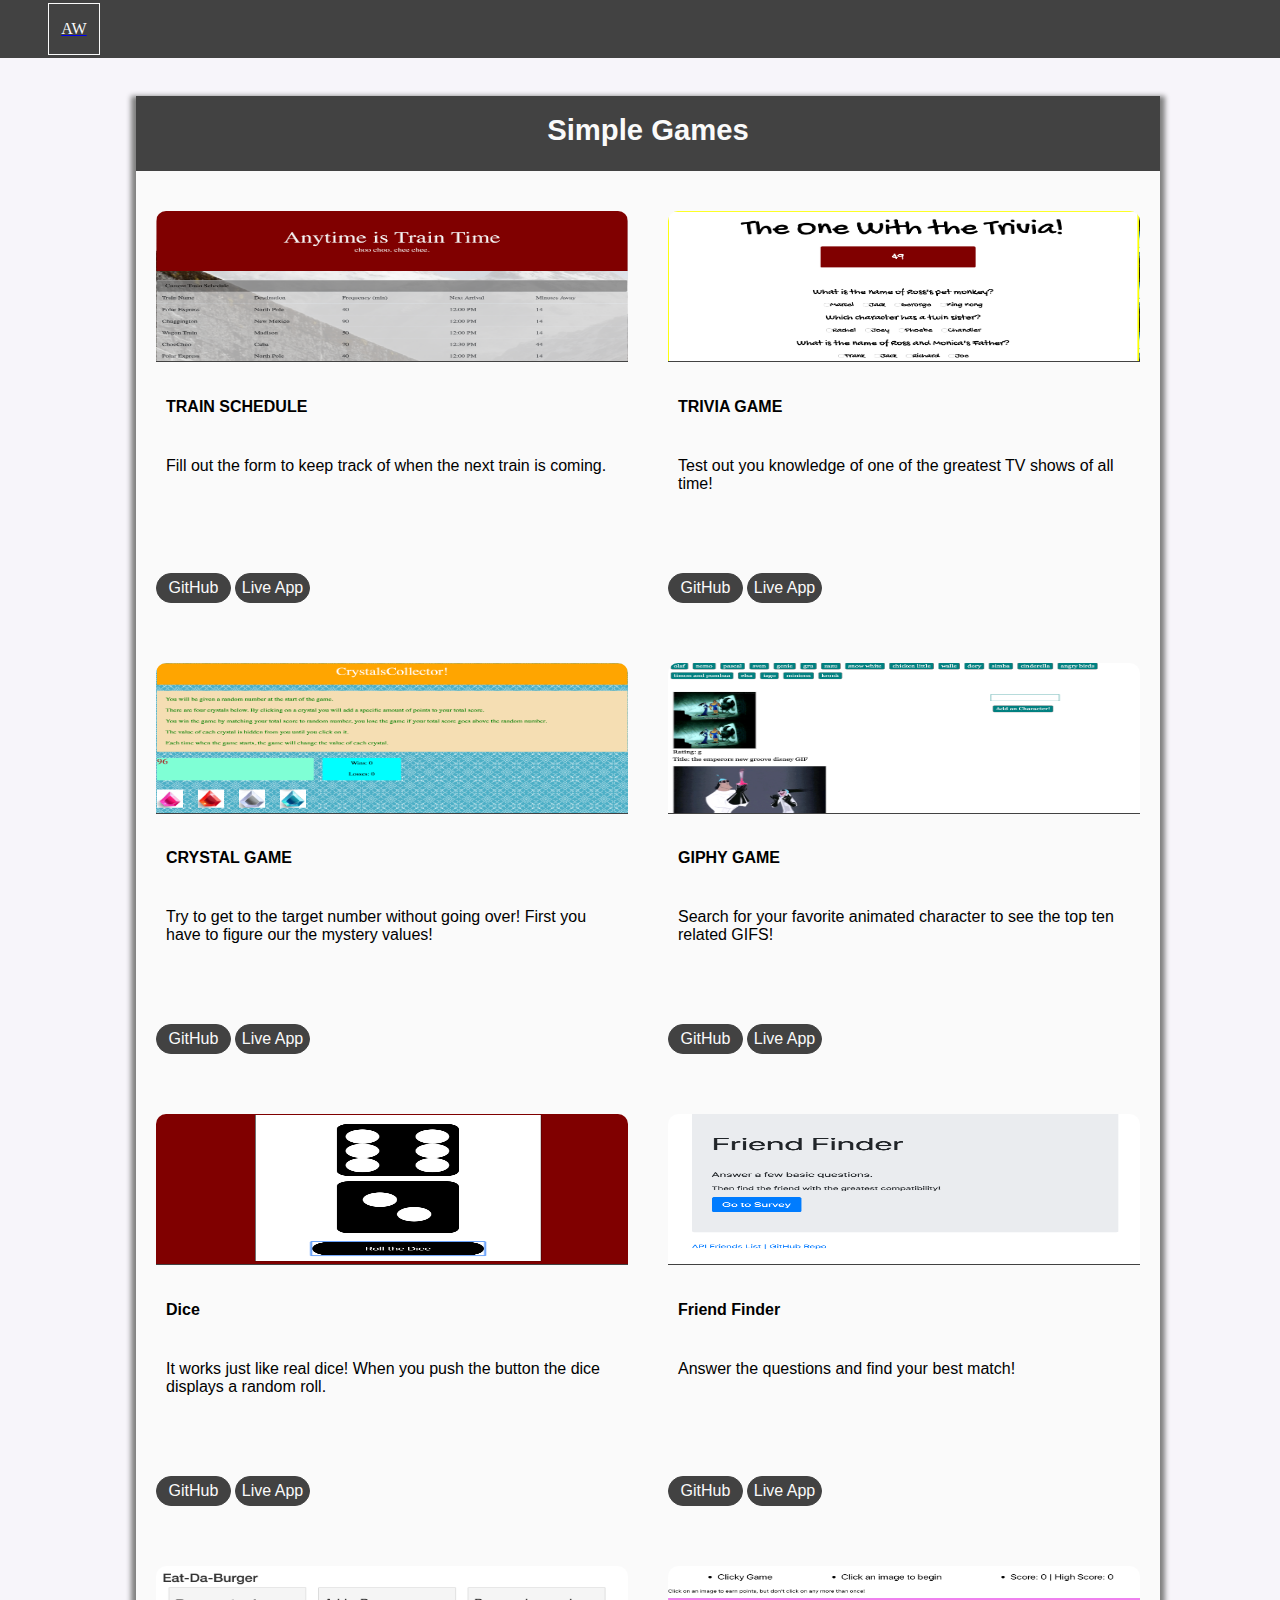
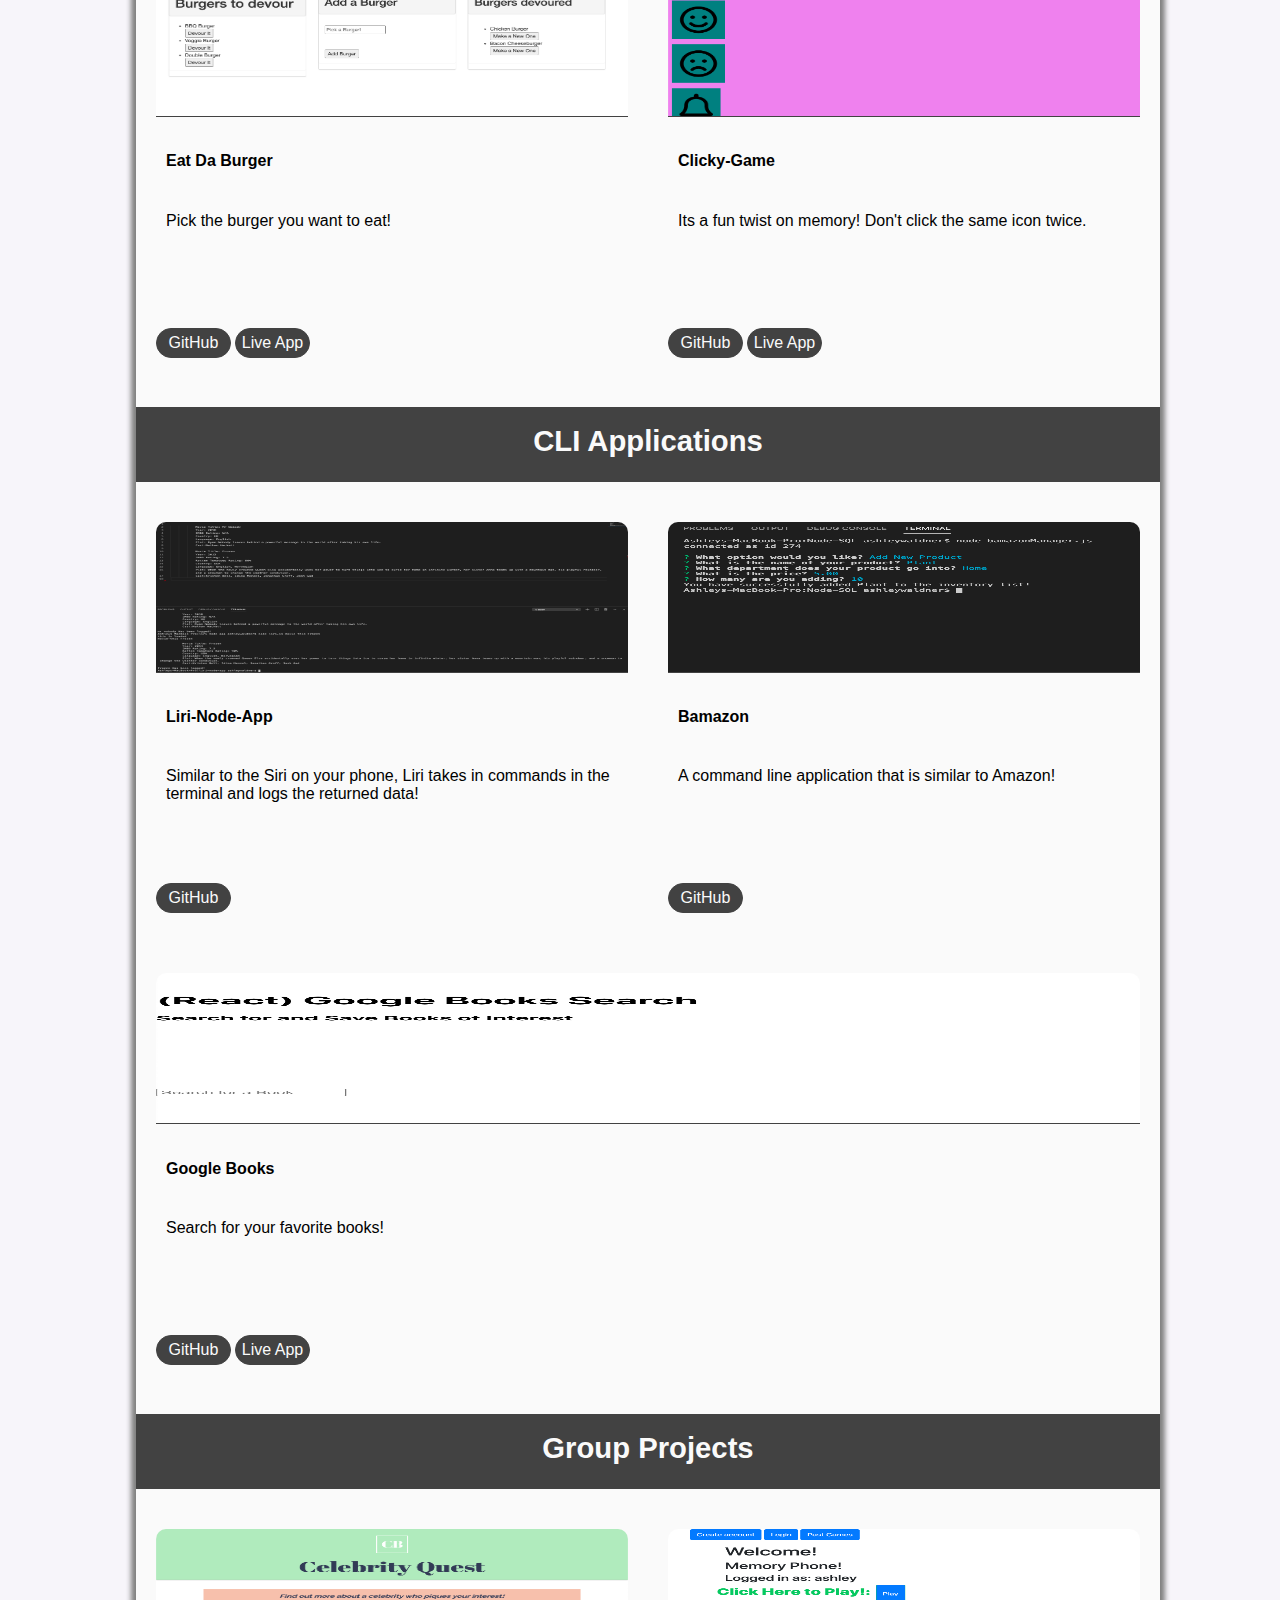
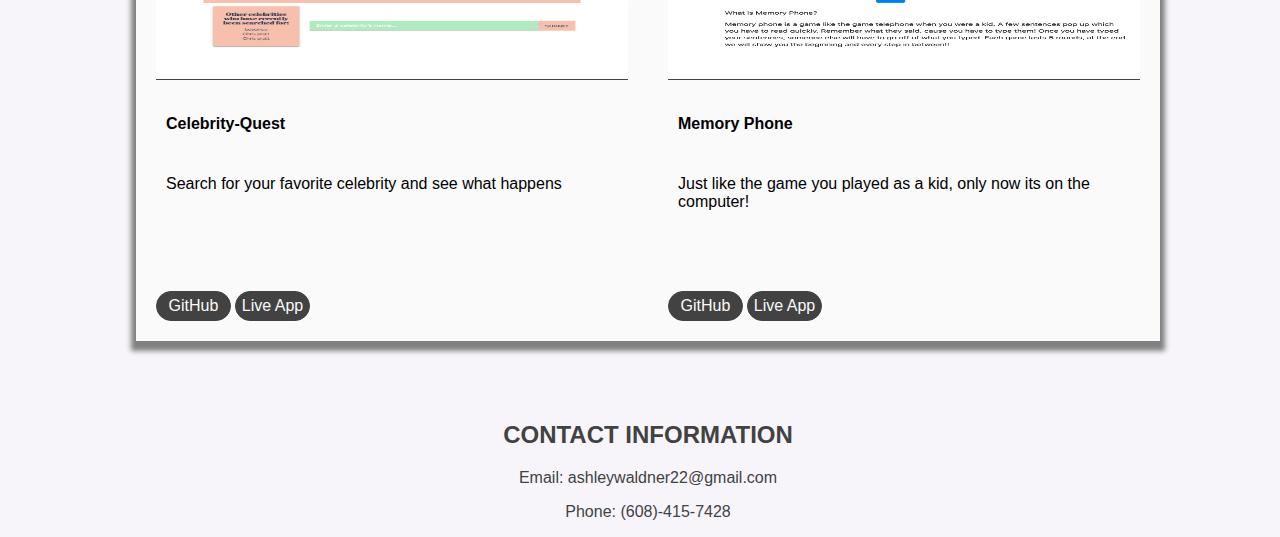
==== commit 519678a4: "add app" ====
--- a/portfolio.html
+++ b/portfolio.html
@@ -121,13 +121,13 @@
             </div>
 
             <div id="project">
-                <!-- <img src="" alt="screenshot" width="100%" height="150px">
-                <h4></h4>
-                <p></p>
-                <div id="buttons">
-                  <a href=""><button>GitHub</button></a>
-                  <a href=""><button>Live App</button></a>
-                </div> -->
+                <img src="assets/images/clickyGame.png" alt="screenshot" width="100%" height="150px">
+                <h4>Clicky-Game</h4>
+                <p>Its a fun twist on memory! Don't click the same icon twice.</p>
+                <div id="buttons">
+                  <a href="https://github.com/awald220/Clicky-Game"><button>GitHub</button></a>
+                  <a href="https://awald220.github.io/Clicky-Game/"><button>Live App</button></a>
+                </div>
             </div>
 
         </div>
@@ -155,6 +155,28 @@
                   <a href="https://github.com/awald220/Node-SQL"><button>GitHub</button></a>
                 </div>
             </div>
+        </div>
+
+        <div id="portfolio-section">
+            <div id="project">
+                <img src="assets/images/googleBooks.png" alt="screenshot" width="100%" height="150p">
+                <h4>Google Books</h4>
+                <p>Search for your favorite books!</p>
+                <div id="buttons">
+                    <a href="https://github.com/awald220/Google-Books"><button>GitHub</button></a>
+                    <a href="https://frozen-crag-33132.herokuapp.com/"><button>Live App</button></a>
+                </div>
+            </div>
+<!-- 
+            <div id="project">
+                <img src="assets/images/trivia.png" alt="screenshot" width="100%" height="150px">
+                <h4>TRIVIA GAME</h4>
+                <p>Test out you knowledge of one of the greatest TV shows of all time!</p>
+                <div id="buttons">
+                  <a href="https://github.com/awald220/TriviaGame"><button>GitHub</button></a>
+                  <a href="https://awald220.github.io/TriviaGame/"><button>Live App</button></a>
+                </div>
+            </div> -->
         </div>
 
         <div id="label-section">
--- a/assets/css/style.css
+++ b/assets/css/style.css
@@ -135,23 +135,30 @@
     margin: auto;
 }  
 
+#link-section-buttons {
+    display: flex;  
+    background-color: #FAFAFA;
+    font-family: 'Abel', sans-serif;
+    margin: auto;
+}
+
 #link-section img{
     margin-top: 20px;
     margin-left: 20px;
-    margin-bottom: 40px;
+    /* margin-bottom: 40px; */
 }
 
 #link-section p {
 }
 
-#link-section button {
+#link-section-buttons button {
     background-color: #FAFAFA; 
     color: #424242;
     border: 1px solid #424242;
     border-radius: 100px;
     padding: 8px;
-    width: 85px;
-    margin-left: -80px;
+    width: 100%;
+
     font-family: 'Abel', sans-serif;
     font-size: medium;
 }
